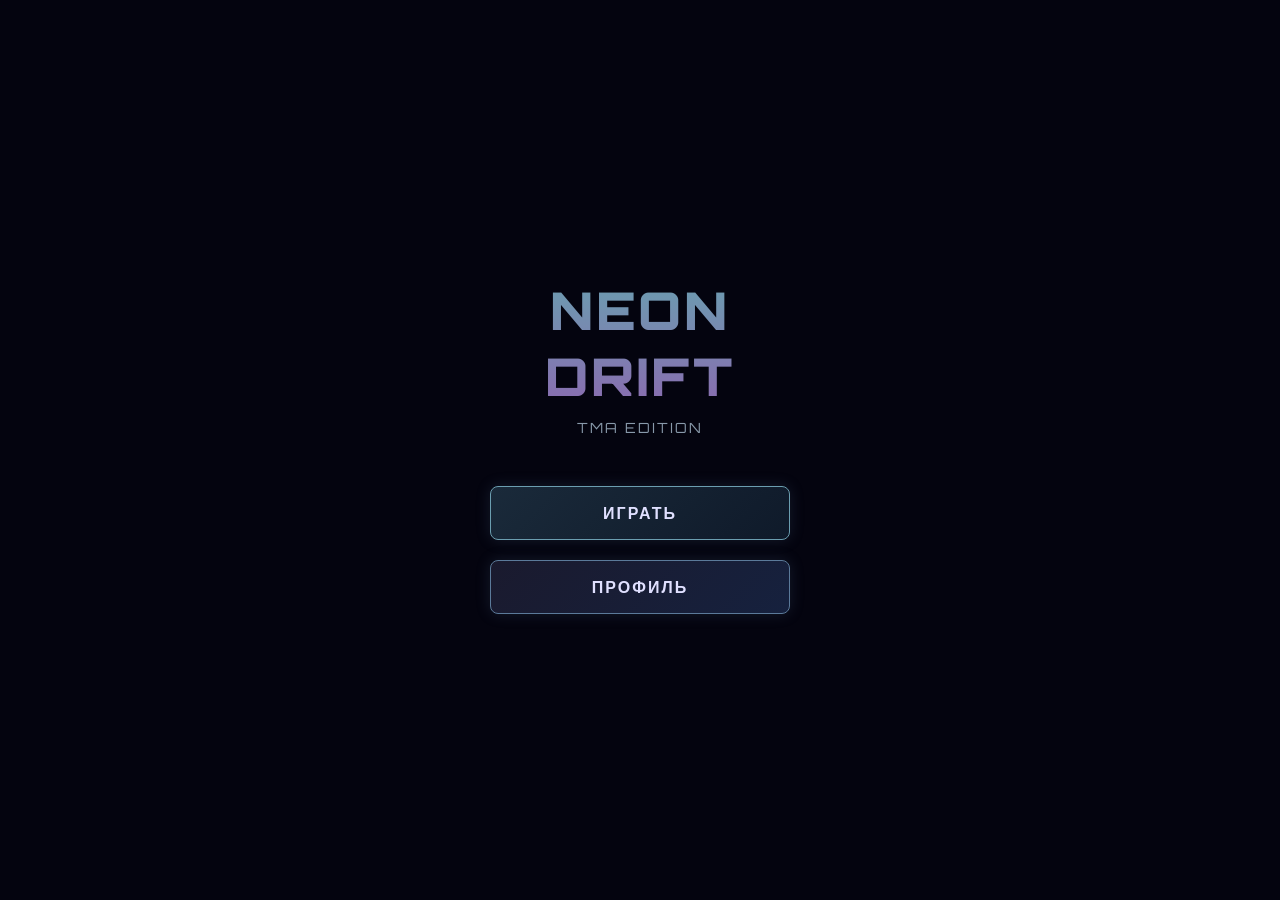
==== index.html @ ad195d6f "NIITRO EDITION" ====
<!DOCTYPE html>
<html lang="ru">
<head>
    <meta charset="UTF-8">
    <meta name="viewport" content="width=device-width, initial-scale=1.0, maximum-scale=1.0, user-scalable=no, viewport-fit=cover">
    <title>Neon Drift: TMA</title>
    <script src="https://telegram.org/js/telegram-web-app.js"></script>
    <link href="https://fonts.googleapis.com/css2?family=Orbitron:wght@400;700;900&display=swap" rel="stylesheet">
    <style>
        * { 
            margin: 0; padding: 0; box-sizing: border-box; 
            touch-action: none; -webkit-touch-callout: none; 
            -webkit-user-select: none; user-select: none;
            overscroll-behavior: none; -webkit-tap-highlight-color: transparent;
        }
        body { 
            background: #050510; color: #e0e0ff; font-family: 'Orbitron', sans-serif; 
            overflow: hidden; width: 100vw; height: 100vh; 
            display: flex; justify-content: center; align-items: center; 
        }
        #gameCanvas { position: absolute; top: 0; left: 0; width: 100%; height: 100%; z-index: 1; }
        
        .ui-layer { 
            position: absolute; z-index: 10; width: 100%; height: 100%; 
            pointer-events: none; display: flex; flex-direction: column; 
            justify-content: space-between; padding: 20px; 
            padding-top: max(20px, env(safe-area-inset-top));
            padding-bottom: max(20px, env(safe-area-inset-bottom));
        }
        .screen {
            position: absolute; top: 0; left: 0; width: 100%; height: 100%;
            background: rgba(5, 5, 16, 0.92); backdrop-filter: blur(12px);
            display: flex; flex-direction: column; justify-content: center; align-items: center;
            pointer-events: auto; z-index: 20; transition: opacity 0.3s;
        }
        .hidden { opacity: 0; pointer-events: none !important; }
        
        .title { 
            font-size: clamp(36px, 10vw, 52px); font-weight: 900; text-align: center;
            background: linear-gradient(to bottom, #6b9eb0, #8a6bb0); 
            -webkit-background-clip: text; -webkit-text-fill-color: transparent; 
            margin-bottom: 10px; letter-spacing: 3px; 
        }
        .subtitle { font-size: 14px; color: #8899aa; letter-spacing: 2px; margin-bottom: 40px; text-align: center;}
        
        .btn {
            background: linear-gradient(135deg, #1a1a2e, #16213e);
            border: 1px solid #5b7a9a; color: #e0e0ff;
            padding: 16px 40px; font-family: 'Orbitron', sans-serif;
            font-size: 16px; font-weight: 700; letter-spacing: 2px;
            border-radius: 8px; cursor: pointer; margin: 10px;
            box-shadow: 0 0 15px rgba(91, 122, 154, 0.2);
            transition: transform 0.1s, box-shadow 0.1s;
            width: 80%; max-width: 300px; text-align: center;
        }
        .btn:active { transform: scale(0.95); box-shadow: 0 0 5px rgba(91, 122, 154, 0.5); }
        .btn-primary { border-color: #6b9eb0; background: linear-gradient(135deg, #1a2a3a, #0f1a2a); }
        
        .profile-box {
            background: rgba(10, 10, 20, 0.9); border: 1px solid #5b7a9a;
            border-radius: 12px; padding: 30px; width: 85%; max-width: 320px;
            text-align: center; margin-bottom: 20px;
        }
        .profile-name { font-size: 24px; font-weight: 900; color: #d0e8ff; margin-bottom: 5px; }
        .profile-id { font-size: 12px; color: #5b7a9a; letter-spacing: 1px; margin-bottom: 25px; }
        .stat-row { display: flex; justify-content: space-between; align-items: center; margin: 15px 0; border-bottom: 1px solid rgba(91, 122, 154, 0.3); padding-bottom: 10px; }
        .stat-label { color: #8a6bb0; font-size: 14px; }
        .stat-value { color: #6b9eb0; font-size: 22px; font-weight: 700; }

        .top-ui { display: flex; justify-content: space-between; align-items: flex-start; pointer-events: none; width: 100%; }
        .score-box { text-align: left; }
        .score-label { font-size: 11px; color: #8a6bb0; letter-spacing: 2px; }
        .score-value { font-size: 28px; font-weight: 900; color: #6b9eb0; }
        .dist-box { text-align: right; }
        .dist-label { font-size: 11px; color: #8a6bb0; letter-spacing: 2px; }
        .dist-value { font-size: 24px; font-weight: 900; color: #c87890; }
        
        .touch-zones { position: absolute; top: 0; left: 0; width: 100%; height: 100%; z-index: 5; display: flex; pointer-events: auto; }
        .touch-left, .touch-right { flex: 1; }
        .touch-left.active { background: rgba(100, 140, 180, 0.06); }
        .touch-right.active { background: rgba(138, 107, 176, 0.06); }

        #gameoverScreen { cursor: pointer; justify-content: center; }
        .tap-hint { font-size: 12px; color: #5b7a9a; margin-top: 15px; animation: blink 1.5s infinite; }
        @keyframes blink { 0%, 100% { opacity: 1; } 50% { opacity: 0.3; } }
    </style>
</head>
<body>
    <canvas id="gameCanvas"></canvas>

    <div class="touch-zones" id="touchZones">
        <div class="touch-left" id="btnLeft"></div>
        <div class="touch-right" id="btnRight"></div>
    </div>

    <div class="ui-layer" id="gameHud" style="display: none;">
        <div class="top-ui">
            <div class="score-box">
                <div class="score-label">СЧЕТ</div>
                <div class="score-value" id="score">0</div>
            </div>
            <div class="dist-box">
                <div class="dist-label">ДИСТАНЦИЯ</div>
                <div class="dist-value" id="distance">0 м</div>
            </div>
        </div>
    </div>

    <div class="screen" id="mainMenu">
        <div class="title">NEON<br>DRIFT</div>
        <div class="subtitle">TMA EDITION</div>
        <div class="btn btn-primary" id="btnPlay">ИГРАТЬ</div>
        <div class="btn" id="btnProfile">ПРОФИЛЬ</div>
    </div>

    <div class="screen hidden" id="profileScreen">
        <div class="profile-box">
            <div class="profile-name" id="profileName">Гонщик</div>
            <div class="profile-id" id="profileId">ID: ---</div>
            <div class="stat-row">
                <span class="stat-label">ЛУЧШИЙ СЧЕТ</span>
                <span class="stat-value" id="profileHighScore">0</span>
            </div>
            <div class="stat-row" style="border: none; margin-bottom: 0;">
                <span class="stat-label">ВСЕГО ЗАЕЗДОВ</span>
                <span class="stat-value" id="profileRaces">0</span>
            </div>
        </div>
        <div class="btn" id="btnBackToMenu" style="margin-top: 10px;">НАЗАД</div>
    </div>

    <div class="screen hidden" id="gameoverScreen">
        <div class="title" style="font-size: 32px; -webkit-text-fill-color: #c87890; color: #c87890;">ВЫЛЕТ</div>
        <div class="profile-box" style="padding: 20px; margin-bottom: 10px; min-width: 250px;">
            <div style="display: flex; flex-direction: column; align-items: center;">
                <span class="stat-label">ВАШ СЧЕТ</span>
                <span class="stat-value" style="font-size: 36px; color: #f0f0ff; margin-top: 5px;" id="finalScore">0</span>
            </div>
        </div>
        <div class="tap-hint">ТАПНИ В ЛЮБОЕ МЕСТО ДЛЯ РЕСТАРТА</div>
        <div class="btn" id="btnToMenu" style="margin-top: 20px; width: 60%; max-width: 200px; font-size: 14px; padding: 12px;">В МЕНЮ</div>
    </div>

    <script>
        const tg = window.Telegram.WebApp;
        tg.expand();
        tg.ready();
        
        const user = tg.initDataUnsafe?.user || {};
        const userId = user.id || 'guest_' + Math.random().toString(36).substr(2, 9);
        const userName = user.username || user.first_name || 'Гонщик';
        
        const vibrate = (type = 'light') => {
            if (tg.HapticFeedback) tg.HapticFeedback.impactOccurred(type);
        };

        const getLS = (key, def) => localStorage.getItem('nd_' + userId + '_' + key) || def;
        const setLS = (key, val) => localStorage.setItem('nd_' + userId + '_' + key, val);
        
        let highScore = parseInt(getLS('highscore', 0));
        let totalRaces = parseInt(getLS('races', 0));

        document.getElementById('profileName').innerText = userName;
        document.getElementById('profileId').innerText = 'ID: ' + userId;
        document.getElementById('profileHighScore').innerText = highScore.toLocaleString();
        document.getElementById('profileRaces').innerText = totalRaces;

        const canvas = document.getElementById('gameCanvas');
        const ctx = canvas.getContext('2d', { alpha: false, desynchronized: true });
        let width, height, SCALE = 1, DPR = Math.min(window.devicePixelRatio || 1, 2);

        function resize() {
            width = window.innerWidth;
            height = window.innerHeight;
            SCALE = Math.min(width, height) / 700;
            canvas.width = width * DPR;
            canvas.height = height * DPR;
            canvas.style.width = width + 'px';
            canvas.style.height = height + 'px';
            ctx.scale(DPR, DPR);
        }
        window.addEventListener('resize', resize);
        resize();

        let gameState = 'menu';
        let score = 0, distance = 0, frame = 0, shake = 0, lastTime = 0;
        
        let track = [], forkBranch = [], abandonedRoad = []; 
        let decorations = [], potholes = [], boostPads = [];
        
        const BASE_TRACK_WIDTH = 160, BASE_SEGMENT_LENGTH = 35;
        let trackProgress = 0, targetAngle = 0, currentTrackAngle = 0;
        let segmentsSincePothole = 0; 
        let segmentsSinceLastFork = 0;
        let forkSwitched = false;
        let boostTimer = 0;

        const MAX_PARTICLES = 180;
        const particles = Array.from({ length: MAX_PARTICLES }, () => ({
            x: 0, y: 0, vx: 0, vy: 0, life: 0, size: 0, active: false, color: ''
        }));

        function spawnParticle(x, y, angle, speedMult, isBoost = false) {
            const p = particles.find(p => !p.active);
            if (!p) return;
            p.active = true; p.x = x; p.y = y; p.life = 1.0;
            p.size = (isBoost ? 3 : 4 + Math.random() * 5) * SCALE;
            const spread = (Math.random() - 0.5) * (isBoost ? 1.5 : 0.7);
            const speed = (isBoost ? 3 : 1.5 + Math.random() * 1.5) * speedMult * SCALE;
            p.vx = Math.sin(angle + spread) * speed;
            p.vy = Math.cos(angle + spread) * speed;
            p.color = isBoost ? `rgba(${100 + Math.random()*155}, 240, 255,` : `rgba(140, 160, 190,`;
        }

        const car = { 
            x: 0, y: 0, width: 20, height: 38, angle: 0, vx: 0, vy: 0, 
            baseSpeed: 8.5, currentSpeed: 8.5, driftFactor: 0, skidTime: 0 
        };
        let input = { left: false, right: false };

        function drawTree(ctx, x, y, size, color) {
            ctx.fillStyle = color;
            ctx.beginPath();
            ctx.moveTo(x - size * 0.6, y + size * 0.2);
            ctx.lineTo(x + size * 0.6, y + size * 0.2);
            ctx.lineTo(x, y - size * 0.5);
            ctx.moveTo(x - size * 0.4, y - size * 0.2);
            ctx.lineTo(x + size * 0.4, y - size * 0.2);
            ctx.lineTo(x, y - size * 0.9);
            ctx.fill();
        }

        function drawPothole(ctx, x, y, size) {
            ctx.fillStyle = 'rgba(0, 0, 0, 0.6)';
            ctx.beginPath();
            ctx.ellipse(x, y, size, size * 0.6, 0, 0, Math.PI * 2);
            ctx.fill();
            ctx.fillStyle = 'rgba(20, 20, 30, 0.9)';
            ctx.beginPath();
            ctx.ellipse(x, y, size * 0.65, size * 0.4, 0, 0, Math.PI * 2);
            ctx.fill();
        }

        function initTrack() {
            track = []; forkBranch = []; abandonedRoad = []; decorations = []; potholes = []; boostPads = [];
            trackProgress = 0; currentTrackAngle = 0; targetAngle = 0;
            segmentsSincePothole = 0;
            segmentsSinceLastFork = 0;
            forkSwitched = false;
            boostTimer = 0;
            
            for (let i = 0; i < 100; i++) addTrackSegment();
            
            car.x = track[20].x; car.y = track[20].y; car.angle = track[20].angle;
            car.vx = Math.sin(car.angle) * car.baseSpeed * SCALE;
            car.vy = -Math.cos(car.angle) * car.baseSpeed * SCALE;
            car.currentSpeed = car.baseSpeed * SCALE;
            car.skidTime = 0;
            distance = 0;
        }

        function addTrackSegment() {
            const last = track.length > 0 ? track[track.length - 1] : { x: 0, y: 0, angle: 0 };
            trackProgress++;
            segmentsSinceLastFork++;
            
            if (trackProgress > 30 + Math.floor(Math.random() * 35)) {
                targetAngle = (Math.random() - 0.5) * 3.2;
                trackProgress = 0;
            }
            currentTrackAngle += (targetAngle - currentTrackAngle) * 0.12;
            
            const segLen = BASE_SEGMENT_LENGTH * SCALE;
            const newX = last.x + Math.sin(currentTrackAngle) * segLen;
            const newY = last.y - Math.cos(currentTrackAngle) * segLen;
            
            track.push({ x: newX, y: newY, angle: currentTrackAngle });

            // Ямы
            segmentsSincePothole++;
            if (track.length > 25 && segmentsSincePothole > 12 && Math.random() < 0.04) {
                segmentsSincePothole = 0;
                const trackW = BASE_TRACK_WIDTH * SCALE;
                const offset = (Math.random() - 0.5) * (trackW * 0.7);
                potholes.push({ 
                    x: newX + Math.cos(currentTrackAngle) * offset, 
                    y: newY + Math.sin(currentTrackAngle) * offset, 
                    size: 15 * SCALE, active: true 
                });
            }

            // Нитро-бусты (редкие, только на относительно прямых участках)
            if (track.length > 50 && Math.random() < 0.015 && Math.abs(targetAngle) < 1.0) {
                boostPads.push({ 
                    x: newX, y: newY, angle: currentTrackAngle, active: true 
                });
            }

            // ИСПРАВЛЕНИЕ 1: Защита от спавна деревьев на текущей дороге (и на развилке)
            let canSpawnTree = true;
            const checkLimit = Math.max(0, track.length - 20);
            for (let i = checkLimit; i < track.length; i++) {
                if (Math.hypot(newX - track[i].x, newY - track[i].y) < (BASE_TRACK_WIDTH * SCALE / 2) + (30 * SCALE)) {
                    canSpawnTree = false; break;
                }
            }
            
            if (canSpawnTree && forkBranch.length > 0) {
                for (let i = 0; i < forkBranch.length; i++) {
                    if (Math.hypot(newX - forkBranch[i].x, newY - forkBranch[i].y) < (BASE_TRACK_WIDTH * SCALE / 2) + (40 * SCALE)) {
                        canSpawnTree = false; break;
                    }
                }
            }

            if (canSpawnTree && Math.random() < 0.5) {
                const side = Math.random() > 0.5 ? 1 : -1;
                const dist = (BASE_TRACK_WIDTH * SCALE / 2) + (50 * SCALE) + Math.random() * (350 * SCALE);
                decorations.push({
                    x: newX + Math.cos(currentTrackAngle) * dist * side,
                    y: newY + Math.sin(currentTrackAngle) * dist * side,
                    size: (30 + Math.random() * 45) * SCALE,
                    color: `rgba(${4 + Math.random()*8}, ${4 + Math.random()*8}, ${14 + Math.random()*12}, 1)`,
                    layer: Math.random() > 0.5 ? 'back' : 'front'
                });
            }

            // Развилка
            if (segmentsSinceLastFork > 180 && forkBranch.length === 0) {
                segmentsSinceLastFork = 0;
                forkSwitched = false;
                const dir = Math.random() > 0.5 ? 1 : -1;
                const branchAngle = currentTrackAngle + (dir * 0.9); 
                
                let bx = newX, by = newY, bAngle = branchAngle;
                forkBranch = [{ x: bx, y: by, angle: bAngle }];
                for (let i = 0; i < 60; i++) {
                    let wander = (Math.random() - 0.5) * 0.25;
                    if (i < 15) wander = (Math.random() * 0.15) * dir; 
                    bAngle += wander;
                    bx += Math.sin(bAngle) * segLen;
                    by -= Math.cos(bAngle) * segLen;
                    forkBranch.push({ x: bx, y: by, angle: bAngle });
                }
            }

            // Очистка
            if (track.length > 400) {
                track.splice(0, 80);
                if (abandonedRoad.length > 0) abandonedRoad.splice(0, 80);
                
                let w = 0;
                const maxD = (650 * SCALE) ** 2;
                for (let i = 0; i < decorations.length; i++) {
                    const dx = decorations[i].x - car.x, dy = decorations[i].y - car.y;
                    if (dx * dx + dy * dy < maxD) decorations[w++] = decorations[i];
                }
                decorations.length = w;

                w = 0;
                for (let i = 0; i < potholes.length; i++) {
                    const dx = potholes[i].x - car.x, dy = potholes[i].y - car.y;
                    if (dx * dx + dy * dy < maxD) potholes[w++] = potholes[i];
                }
                potholes.length = w;
                
                w = 0;
                for (let i = 0; i < boostPads.length; i++) {
                    const dx = boostPads[i].x - car.x, dy = boostPads[i].y - car.y;
                    if (dx * dx + dy * dy < maxD) boostPads[w++] = boostPads[i];
                }
                boostPads.length = w;
            }
        }

        const handleStart = (side) => {
            if (gameState !== 'playing') return;
            input[side] = true;
            document.getElementById(side === 'left' ? 'btnLeft' : 'btnRight').classList.add('active');
            vibrate('light');
        };
        const handleEnd = (side) => {
            input[side] = false;
            document.getElementById(side === 'left' ? 'btnLeft' : 'btnRight').classList.remove('active');
        };

        ['touchstart', 'mousedown'].forEach(e => {
            document.getElementById('btnLeft').addEventListener(e, (ev) => { ev.preventDefault(); handleStart('left'); });
            document.getElementById('btnRight').addEventListener(e, (ev) => { ev.preventDefault(); handleStart('right'); });
        });
        ['touchend', 'mouseup', 'mouseleave', 'touchcancel'].forEach(e => {
            document.getElementById('btnLeft').addEventListener(e, (ev) => { ev.preventDefault(); handleEnd('left'); });
            document.getElementById('btnRight').addEventListener(e, (ev) => { ev.preventDefault(); handleEnd('right'); });
        });

        function update(dt) {
            if (gameState !== 'playing') return;
            
            const last = track[track.length - 1];
            if (Math.hypot(car.x - last.x, car.y - last.y) < 800 * SCALE) {
                addTrackSegment();
            }

            if (forkBranch.length > 0 && !forkSwitched) {
                const midBranch = forkBranch[Math.floor(forkBranch.length / 2)];
                if (Math.hypot(car.x - midBranch.x, car.y - midBranch.y) < 100 * SCALE) {
                    abandonedRoad = [...track];
                    track = forkBranch;
                    currentTrackAngle = forkBranch[forkBranch.length - 1].angle;
                    forkBranch = []; 
                    forkSwitched = true;
                    vibrate('medium');
                }
            }

            let minDist = Infinity;
            const checkArrays = [track];
            if (forkBranch.length > 0) checkArrays.push(forkBranch);
            if (abandonedRoad.length > 0) checkArrays.push(abandonedRoad);

            for (let arr of checkArrays) {
                const startCheck = Math.max(0, arr.length - 120);
                for (let i = startCheck; i < arr.length; i += 2) {
                    const d = Math.hypot(car.x - arr[i].x, car.y - arr[i].y);
                    if (d < minDist) minDist = d;
                }
            }

            if (minDist >= (BASE_TRACK_WIDTH * SCALE / 2)) {
                gameOver(); return;
            }

            // Ямы
            for (let i = 0; i < potholes.length; i++) {
                const p = potholes[i];
                if (!p.active) continue;
                if (Math.hypot(car.x - p.x, car.y - p.y) < (p.size + 8 * SCALE)) {
                    p.active = false;
                    car.angle += (Math.random() > 0.5 ? 1 : -1) * 0.4; 
                    car.skidTime = 40; 
                    car.currentSpeed *= 0.9;
                    shake = 5 * SCALE;
                    vibrate('heavy');
                }
            }

            // Нитро-бусты
            for (let i = 0; i < boostPads.length; i++) {
                const b = boostPads[i];
                if (!b.active) continue;
                if (Math.hypot(car.x - b.x, car.y - b.y) < (BASE_TRACK_WIDTH * SCALE / 2)) {
                    b.active = false;
                    boostTimer = 120; // 2 секунды при 60 FPS
                    car.currentSpeed = car.baseSpeed * SCALE * 1.6;
                    shake = 6 * SCALE;
                    vibrate('heavy');
                    // Взрыв частиц
                    for(let k=0; k<15; k++) spawnParticle(car.x, car.y, car.angle + Math.PI, 2, true);
                }
            }

            if (input.left) car.angle -= 0.065 * dt;
            if (input.right) car.angle += 0.065 * dt;

            const tVx = Math.sin(car.angle) * car.currentSpeed;
            const tVy = -Math.cos(car.angle) * car.currentSpeed;
            
            let currentLag = 0.07 + (Math.abs(car.angle - Math.atan2(car.vx, -car.vy)) * 0.02);
            if (car.skidTime > 0) {
                car.skidTime -= dt;
                currentLag = 0.015;
            }
            
            car.vx += (tVx - car.vx) * currentLag * dt;
            car.vy += (tVy - car.vy) * currentLag * dt;
            car.x += car.vx * dt;
            car.y += car.vy * dt;
            
            // Плавное возвращение скорости после буста
            const targetSpeed = boostTimer > 0 ? (car.baseSpeed * SCALE * 1.6) : (car.baseSpeed * SCALE);
            car.currentSpeed += (targetSpeed - car.currentSpeed) * 0.06 * dt;
            if (boostTimer > 0) boostTimer -= dt;

            let drift = Math.abs(car.angle - Math.atan2(car.vx, -car.vy));
            if (drift > Math.PI) drift = Math.PI * 2 - drift;
            car.driftFactor = drift;

            if (drift > 0.15 && car.skidTime <= 0) {
                score += Math.floor(drift * 15 * dt * (boostTimer > 0 ? 1.5 : 1));
                const c = Math.cos(car.angle), s = Math.sin(car.angle);
                const off = 16 * SCALE;
                spawnParticle(car.x - s * off - 7*SCALE, car.y + c * off, car.angle, 1.5, boostTimer > 0);
                spawnParticle(car.x - s * off + 7*SCALE, car.y + c * off, car.angle, 1.5, boostTimer > 0);
                if (drift > 0.3 && Math.random() > 0.9) {
                    shake = 2.5 * SCALE;
                    vibrate('medium');
                }
            }

            distance += (car.currentSpeed * dt) * 0.15;
            document.getElementById('score').innerText = Math.floor(score).toLocaleString();
            document.getElementById('distance').innerText = Math.floor(distance) + " м";

            for (let i = 0; i < MAX_PARTICLES; i++) {
                const p = particles[i];
                if (!p.active) continue;
                p.x += p.vx * dt; p.y += p.vy * dt;
                p.life -= 0.035 * dt; p.size += 0.3 * dt * SCALE;
                if (p.life <= 0) p.active = false;
            }

            if (shake > 0) { shake *= Math.pow(0.85, dt); if (shake < 0.4 * SCALE) shake = 0; }
        }

        function draw() {
            ctx.fillStyle = '#050510';
            ctx.fillRect(0, 0, width, height);

            ctx.save();
            // Эффект FOV при бусте: камера чуть отъезжает назад
            const boostZoom = boostTimer > 0 ? 0.95 : 1.0;
            const camX = width / 2 - car.x;
            const camY = ((height * 0.7) - car.y) * boostZoom + (height * 0.3 * (1 - boostZoom));
            const sX = shake > 0 ? (Math.random() - 0.5) * shake : 0;
            const sY = shake > 0 ? (Math.random() - 0.5) * shake : 0;
            
            ctx.translate(camX + sX, camY + sY);
            if (boostZoom < 1.0) ctx.scale(boostZoom, boostZoom);

            const tw = BASE_TRACK_WIDTH * SCALE;

            const drawPath = (pathArr, isFork, alphaOverride = 1.0) => {
                if (pathArr.length < 2) return;
                const startIdx = Math.max(0, pathArr.length - 120);
                const alpha = (isFork ? 0.4 : 0.5) * alphaOverride;
                const color = isFork ? '#5a4b6a' : '#6a5b8a';

                ctx.strokeStyle = `rgba(90, 70, 110, ${alpha})`;
                ctx.lineWidth = tw + 12 * SCALE; ctx.lineCap = 'round'; ctx.lineJoin = 'round';
                ctx.beginPath(); ctx.moveTo(pathArr[startIdx].x, pathArr[startIdx].y);
                for (let i = startIdx + 1; i < pathArr.length; i++) ctx.lineTo(pathArr[i].x, pathArr[i].y);
                ctx.stroke();

                ctx.strokeStyle = color; ctx.lineWidth = tw; ctx.stroke();
                ctx.strokeStyle = '#1c1c2e'; ctx.lineWidth = tw - 6 * SCALE; ctx.stroke();
                
                ctx.strokeStyle = `rgba(110, 140, 170, ${(isFork ? 0.25 : 0.4) * alphaOverride})`; 
                ctx.lineWidth = 2 * SCALE;
                ctx.setLineDash([15 * SCALE, 25 * SCALE]); ctx.stroke(); ctx.setLineDash([]);
            };

            if (abandonedRoad.length > 0) {
                const distToAbandoned = Math.hypot(car.x - abandonedRoad[0].x, car.y - abandonedRoad[0].y);
                const fadeAlpha = Math.max(0, 1 - (distToAbandoned / (300 * SCALE)));
                if (fadeAlpha > 0.05) {
                    drawPath(abandonedRoad, false, fadeAlpha);
                } else {
                    abandonedRoad = [];
                }
            }

            drawPath(track, false);
            
            // ИСПРАВЛЕНИЕ 2: Идеальный Y-образный стык без наслоения
            if (forkBranch.length > 0 && !forkSwitched) {
                const p0 = forkBranch[0];
                const angleMain = currentTrackAngle;
                const angleFork = forkBranch[1].angle;
                const r = (BASE_TRACK_WIDTH * SCALE) / 2;

                const mLX = p0.x + Math.cos(angleMain) * r;
                const mLY = p0.y + Math.sin(angleMain) * r;
                const mRX = p0.x - Math.cos(angleMain) * r;
                const mRY = p0.y - Math.sin(angleMain) * r;

                const fLX = p0.x + Math.cos(angleFork) * r;
                const fLY = p0.y + Math.sin(angleFork) * r;
                const fRX = p0.x - Math.cos(angleFork) * r;
                const fRY = p0.y - Math.sin(angleFork) * r;

                // Асфальтовый мостик
                ctx.fillStyle = '#1c1c2e';
                ctx.beginPath();
                ctx.moveTo(mLX, mLY);
                ctx.lineTo(fLX, fLY);
                ctx.lineTo(fRX, fRY);
                ctx.lineTo(mRX, mRY);
                ctx.closePath();
                ctx.fill();

                // Неоновая окантовка мостика
                ctx.strokeStyle = '#6a5b8a';
                ctx.lineWidth = 4 * SCALE;
                ctx.stroke();

                drawPath(forkBranch, true);
            }

            // Отрисовка нитро-бустов
            for (let i = 0; i < boostPads.length; i++) {
                const b = boostPads[i];
                if (!b.active) continue;
                if ((b.x - car.x)**2 + (b.y - car.y)**2 < (600 * SCALE)**2) {
                    ctx.save();
                    ctx.translate(b.x, b.y);
                    ctx.rotate(b.angle);
                    ctx.fillStyle = 'rgba(0, 240, 255, 0.3)';
                    ctx.shadowBlur = 15 * SCALE;
                    ctx.shadowColor = '#00f0ff';
                    ctx.fillRect(- (tw / 2), -10 * SCALE, tw, 20 * SCALE);
                    ctx.shadowBlur = 0;
                    ctx.restore();
                }
            }

            const viewD = (600 * SCALE) ** 2;
            for (let i = 0; i < decorations.length; i++) {
                const d = decorations[i];
                if ((d.x - car.x)**2 + (d.y - car.y)**2 < viewD) drawTree(ctx, d.x, d.y, d.size, d.color);
            }

            for (let i = 0; i < potholes.length; i++) {
                const p = potholes[i];
                if ((p.x - car.x)**2 + (p.y - car.y)**2 < viewD) drawPothole(ctx, p.x, p.y, p.size);
            }

            for (let i = 0; i < MAX_PARTICLES; i++) {
                const p = particles[i];
                if (!p.active) continue;
                ctx.fillStyle = p.color + (p.life * 0.4) + ')';
                ctx.beginPath(); ctx.arc(p.x, p.y, p.size, 0, 6.2832); ctx.fill();
            }

            if (gameState === 'playing' || gameState === 'gameover') {
                ctx.save(); ctx.translate(car.x, car.y); ctx.rotate(car.angle);
                const cw = car.width * SCALE, ch = car.height * SCALE;
                
                ctx.fillStyle = '#0e0e1a'; ctx.strokeStyle = boostTimer > 0 ? '#00f0ff' : '#5b8a9f'; 
                ctx.lineWidth = 2 * SCALE;
                ctx.beginPath(); ctx.roundRect(-cw/2, -ch/2, cw, ch, 4*SCALE); ctx.fill(); ctx.stroke();
                
                ctx.fillStyle = '#d0e8ff';
                ctx.fillRect(-cw/2 + 2*SCALE, -ch/2, 4*SCALE, 3*SCALE);
                ctx.fillRect(cw/2 - 6*SCALE, -ch/2, 4*SCALE, 3*SCALE);
                
                const br = car.driftFactor > 0.2 ? 1.0 : 0.4;
                ctx.fillStyle = `rgba(200, 60, 80, ${br})`;
                ctx.fillRect(-cw/2 + 2*SCALE, ch/2 - 3*SCALE, 6*SCALE, 3*SCALE);
                ctx.fillRect(cw/2 - 8*SCALE, ch/2 - 3*SCALE, 6*SCALE, 3*SCALE);
                ctx.restore();

                ctx.save(); ctx.translate(car.x, car.y); ctx.rotate(car.angle);
                ctx.globalCompositeOperation = 'screen';
                const beamLen = boostTimer > 0 ? 250 * SCALE : 180 * SCALE;
                const grad = ctx.createLinearGradient(0, -ch/2, 0, -ch/2 - beamLen);
                grad.addColorStop(0, boostTimer > 0 ? 'rgba(0, 240, 255, 0.5)' : 'rgba(220, 240, 255, 0.35)');
                grad.addColorStop(0.4, 'rgba(150, 190, 230, 0.12)');
                grad.addColorStop(1, 'rgba(100, 140, 180, 0)');
                ctx.fillStyle = grad;
                ctx.beginPath();
                ctx.moveTo(-10*SCALE, -ch/2);
                ctx.lineTo(-65*SCALE, -ch/2 - beamLen);
                ctx.lineTo(65*SCALE, -ch/2 - beamLen);
                ctx.lineTo(10*SCALE, -ch/2);
                ctx.closePath();
                ctx.fill();
                ctx.restore();
            }
            ctx.restore();

            const fogR = 450 * SCALE;
            const fg = ctx.createRadialGradient(width/2, height*0.7, 60*SCALE, width/2, height*0.7, fogR);
            fg.addColorStop(0, 'rgba(5, 5, 16, 0)');
            fg.addColorStop(0.5, 'rgba(5, 5, 16, 0.6)');
            fg.addColorStop(1, 'rgba(5, 5, 16, 1)');
            ctx.fillStyle = fg; ctx.fillRect(0, 0, width, height);
        }

        function loop(timestamp) {
            if (!lastTime) lastTime = timestamp;
            const dt = Math.min((timestamp - lastTime) / 16.666, 3.0);
            lastTime = timestamp;
            update(dt);
            draw();
            requestAnimationFrame(loop);
        }

        function startGame() {
            gameState = 'playing';
            score = 0; shake = 0; boostTimer = 0;
            particles.forEach(p => p.active = false);
            totalRaces++;
            setLS('races', totalRaces);
            initTrack();
            document.getElementById('mainMenu').classList.add('hidden');
            document.getElementById('gameoverScreen').classList.add('hidden');
            document.getElementById('gameHud').style.display = 'flex';
            vibrate('medium');
        }

        function gameOver() {
            gameState = 'gameover';
            vibrate('heavy');
            if (score > highScore) {
                highScore = score;
                setLS('highscore', highScore);
            }
            document.getElementById('finalScore').innerText = Math.floor(score).toLocaleString();
            document.getElementById('gameHud').style.display = 'none';
            document.getElementById('gameoverScreen').classList.remove('hidden');
        }

        function showProfile() {
            document.getElementById('profileHighScore').innerText = highScore.toLocaleString();
            document.getElementById('profileRaces').innerText = totalRaces;
            document.getElementById('mainMenu').classList.add('hidden');
            document.getElementById('profileScreen').classList.remove('hidden');
            vibrate('light');
        }

        function backToMenu() {
            gameState = 'menu';
            document.getElementById('profileScreen').classList.add('hidden');
            document.getElementById('gameoverScreen').classList.add('hidden');
            document.getElementById('mainMenu').classList.remove('hidden');
            document.getElementById('gameHud').style.display = 'none';
            vibrate('light');
        }

        document.getElementById('btnPlay').addEventListener('click', startGame);
        document.getElementById('btnProfile').addEventListener('click', showProfile);
        document.getElementById('btnBackToMenu').addEventListener('click', backToMenu);
        document.getElementById('btnToMenu').addEventListener('click', (e) => {
            e.stopPropagation();
            backToMenu();
        });

        document.getElementById('gameoverScreen').addEventListener('click', (e) => {
            if (e.target.id !== 'btnToMenu') startGame();
        });

        document.addEventListener('touchmove', e => e.preventDefault(), { passive: false });
        document.addEventListener('gesturestart', e => e.preventDefault());

        initTrack();
        requestAnimationFrame(loop);
    </script>
</body>
</html>
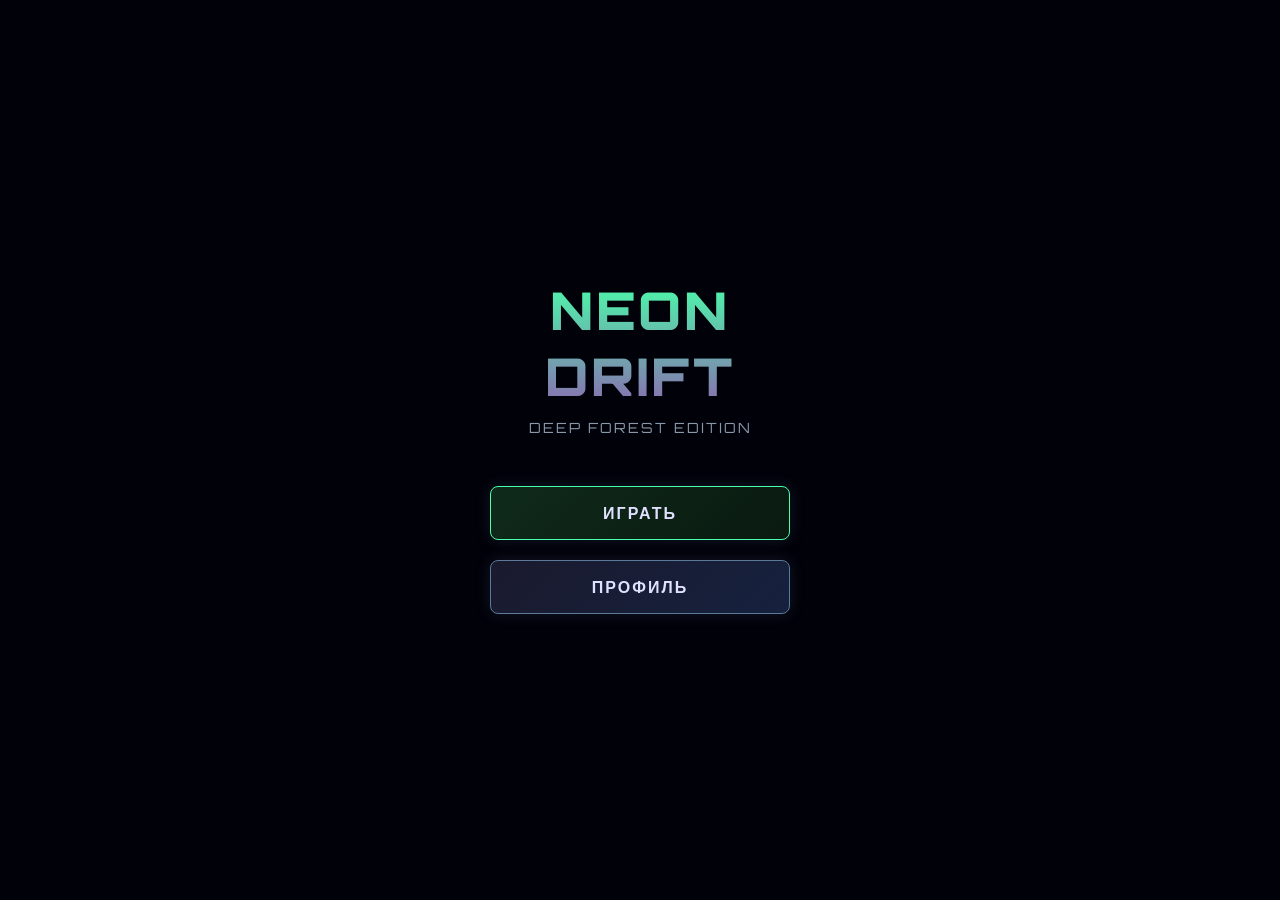
==== commit f3142999: "Bridge" ====
--- a/index.html
+++ b/index.html
@@ -3,7 +3,7 @@
 <head>
     <meta charset="UTF-8">
     <meta name="viewport" content="width=device-width, initial-scale=1.0, maximum-scale=1.0, user-scalable=no, viewport-fit=cover">
-    <title>Neon Drift: TMA</title>
+    <title>Neon Drift: Deep Forest</title>
     <script src="https://telegram.org/js/telegram-web-app.js"></script>
     <link href="https://fonts.googleapis.com/css2?family=Orbitron:wght@400;700;900&display=swap" rel="stylesheet">
     <style>
@@ -14,7 +14,7 @@
             overscroll-behavior: none; -webkit-tap-highlight-color: transparent;
         }
         body { 
-            background: #050510; color: #e0e0ff; font-family: 'Orbitron', sans-serif; 
+            background: #02020a; color: #e0e0ff; font-family: 'Orbitron', sans-serif; 
             overflow: hidden; width: 100vw; height: 100vh; 
             display: flex; justify-content: center; align-items: center; 
         }
@@ -29,7 +29,7 @@
         }
         .screen {
             position: absolute; top: 0; left: 0; width: 100%; height: 100%;
-            background: rgba(5, 5, 16, 0.92); backdrop-filter: blur(12px);
+            background: rgba(2, 2, 10, 0.95); backdrop-filter: blur(12px);
             display: flex; flex-direction: column; justify-content: center; align-items: center;
             pointer-events: auto; z-index: 20; transition: opacity 0.3s;
         }
@@ -37,7 +37,7 @@
         
         .title { 
             font-size: clamp(36px, 10vw, 52px); font-weight: 900; text-align: center;
-            background: linear-gradient(to bottom, #6b9eb0, #8a6bb0); 
+            background: linear-gradient(to bottom, #4affaa, #8a6bb0); 
             -webkit-background-clip: text; -webkit-text-fill-color: transparent; 
             margin-bottom: 10px; letter-spacing: 3px; 
         }
@@ -54,7 +54,7 @@
             width: 80%; max-width: 300px; text-align: center;
         }
         .btn:active { transform: scale(0.95); box-shadow: 0 0 5px rgba(91, 122, 154, 0.5); }
-        .btn-primary { border-color: #6b9eb0; background: linear-gradient(135deg, #1a2a3a, #0f1a2a); }
+        .btn-primary { border-color: #4affaa; background: linear-gradient(135deg, #0f2a1a, #0a1a10); }
         
         .profile-box {
             background: rgba(10, 10, 20, 0.9); border: 1px solid #5b7a9a;
@@ -65,20 +65,20 @@
         .profile-id { font-size: 12px; color: #5b7a9a; letter-spacing: 1px; margin-bottom: 25px; }
         .stat-row { display: flex; justify-content: space-between; align-items: center; margin: 15px 0; border-bottom: 1px solid rgba(91, 122, 154, 0.3); padding-bottom: 10px; }
         .stat-label { color: #8a6bb0; font-size: 14px; }
-        .stat-value { color: #6b9eb0; font-size: 22px; font-weight: 700; }
+        .stat-value { color: #4affaa; font-size: 22px; font-weight: 700; }
 
         .top-ui { display: flex; justify-content: space-between; align-items: flex-start; pointer-events: none; width: 100%; }
         .score-box { text-align: left; }
         .score-label { font-size: 11px; color: #8a6bb0; letter-spacing: 2px; }
-        .score-value { font-size: 28px; font-weight: 900; color: #6b9eb0; }
+        .score-value { font-size: 28px; font-weight: 900; color: #4affaa; }
         .dist-box { text-align: right; }
         .dist-label { font-size: 11px; color: #8a6bb0; letter-spacing: 2px; }
         .dist-value { font-size: 24px; font-weight: 900; color: #c87890; }
         
         .touch-zones { position: absolute; top: 0; left: 0; width: 100%; height: 100%; z-index: 5; display: flex; pointer-events: auto; }
         .touch-left, .touch-right { flex: 1; }
-        .touch-left.active { background: rgba(100, 140, 180, 0.06); }
-        .touch-right.active { background: rgba(138, 107, 176, 0.06); }
+        .touch-left.active { background: rgba(74, 255, 170, 0.04); }
+        .touch-right.active { background: rgba(138, 107, 176, 0.04); }
 
         #gameoverScreen { cursor: pointer; justify-content: center; }
         .tap-hint { font-size: 12px; color: #5b7a9a; margin-top: 15px; animation: blink 1.5s infinite; }
@@ -108,7 +108,7 @@
 
     <div class="screen" id="mainMenu">
         <div class="title">NEON<br>DRIFT</div>
-        <div class="subtitle">TMA EDITION</div>
+        <div class="subtitle">DEEP FOREST EDITION</div>
         <div class="btn btn-primary" id="btnPlay">ИГРАТЬ</div>
         <div class="btn" id="btnProfile">ПРОФИЛЬ</div>
     </div>
@@ -186,35 +186,39 @@
         let score = 0, distance = 0, frame = 0, shake = 0, lastTime = 0;
         
         let track = [], forkBranch = [], abandonedRoad = []; 
-        let decorations = [], potholes = [], boostPads = [];
+        let decorations = [], potholes = [], mistParticles = [];
         
         const BASE_TRACK_WIDTH = 160, BASE_SEGMENT_LENGTH = 35;
         let trackProgress = 0, targetAngle = 0, currentTrackAngle = 0;
         let segmentsSincePothole = 0; 
         let segmentsSinceLastFork = 0;
         let forkSwitched = false;
-        let boostTimer = 0;
-
-        const MAX_PARTICLES = 180;
+        
+        // Для моста
+        let segmentsSinceBridge = 0;
+        let isBridgeActive = false;
+        let bridgeLength = 0;
+
+        const MAX_PARTICLES = 200;
         const particles = Array.from({ length: MAX_PARTICLES }, () => ({
             x: 0, y: 0, vx: 0, vy: 0, life: 0, size: 0, active: false, color: ''
         }));
 
-        function spawnParticle(x, y, angle, speedMult, isBoost = false) {
+        function spawnParticle(x, y, angle, speedMult, isMist = false) {
             const p = particles.find(p => !p.active);
             if (!p) return;
             p.active = true; p.x = x; p.y = y; p.life = 1.0;
-            p.size = (isBoost ? 3 : 4 + Math.random() * 5) * SCALE;
-            const spread = (Math.random() - 0.5) * (isBoost ? 1.5 : 0.7);
-            const speed = (isBoost ? 3 : 1.5 + Math.random() * 1.5) * speedMult * SCALE;
+            p.size = (isMist ? 8 + Math.random() * 12 : 3 + Math.random() * 4) * SCALE;
+            const spread = (Math.random() - 0.5) * (isMist ? 3.0 : 0.7);
+            const speed = (isMist ? 0.5 : 1.5 + Math.random() * 1.5) * speedMult * SCALE;
             p.vx = Math.sin(angle + spread) * speed;
             p.vy = Math.cos(angle + spread) * speed;
-            p.color = isBoost ? `rgba(${100 + Math.random()*155}, 240, 255,` : `rgba(140, 160, 190,`;
+            p.color = isMist ? `rgba(100, 200, 255,` : `rgba(140, 160, 190,`;
         }
 
         const car = { 
             x: 0, y: 0, width: 20, height: 38, angle: 0, vx: 0, vy: 0, 
-            baseSpeed: 8.5, currentSpeed: 8.5, driftFactor: 0, skidTime: 0 
+            baseSpeed: 8.0, currentSpeed: 8.0, driftFactor: 0, skidTime: 0 
         };
         let input = { left: false, right: false };
 
@@ -231,23 +235,24 @@
         }
 
         function drawPothole(ctx, x, y, size) {
-            ctx.fillStyle = 'rgba(0, 0, 0, 0.6)';
+            ctx.fillStyle = 'rgba(0, 0, 0, 0.7)';
             ctx.beginPath();
             ctx.ellipse(x, y, size, size * 0.6, 0, 0, Math.PI * 2);
             ctx.fill();
-            ctx.fillStyle = 'rgba(20, 20, 30, 0.9)';
+            ctx.fillStyle = 'rgba(10, 10, 20, 0.9)';
             ctx.beginPath();
             ctx.ellipse(x, y, size * 0.65, size * 0.4, 0, 0, Math.PI * 2);
             ctx.fill();
         }
 
         function initTrack() {
-            track = []; forkBranch = []; abandonedRoad = []; decorations = []; potholes = []; boostPads = [];
+            track = []; forkBranch = []; abandonedRoad = []; decorations = []; potholes = []; 
             trackProgress = 0; currentTrackAngle = 0; targetAngle = 0;
             segmentsSincePothole = 0;
             segmentsSinceLastFork = 0;
+            segmentsSinceBridge = 0;
+            isBridgeActive = false;
             forkSwitched = false;
-            boostTimer = 0;
             
             for (let i = 0; i < 100; i++) addTrackSegment();
             
@@ -263,9 +268,10 @@
             const last = track.length > 0 ? track[track.length - 1] : { x: 0, y: 0, angle: 0 };
             trackProgress++;
             segmentsSinceLastFork++;
+            segmentsSinceBridge++;
             
             if (trackProgress > 30 + Math.floor(Math.random() * 35)) {
-                targetAngle = (Math.random() - 0.5) * 3.2;
+                targetAngle = (Math.random() - 0.5) * 3.0; // Чуть уменьшил для плавности
                 trackProgress = 0;
             }
             currentTrackAngle += (targetAngle - currentTrackAngle) * 0.12;
@@ -274,73 +280,106 @@
             const newX = last.x + Math.sin(currentTrackAngle) * segLen;
             const newY = last.y - Math.cos(currentTrackAngle) * segLen;
             
-            track.push({ x: newX, y: newY, angle: currentTrackAngle });
-
-            // Ямы
-            segmentsSincePothole++;
-            if (track.length > 25 && segmentsSincePothole > 12 && Math.random() < 0.04) {
-                segmentsSincePothole = 0;
-                const trackW = BASE_TRACK_WIDTH * SCALE;
-                const offset = (Math.random() - 0.5) * (trackW * 0.7);
-                potholes.push({ 
-                    x: newX + Math.cos(currentTrackAngle) * offset, 
-                    y: newY + Math.sin(currentTrackAngle) * offset, 
-                    size: 15 * SCALE, active: true 
-                });
-            }
-
-            // Нитро-бусты (редкие, только на относительно прямых участках)
-            if (track.length > 50 && Math.random() < 0.015 && Math.abs(targetAngle) < 1.0) {
-                boostPads.push({ 
-                    x: newX, y: newY, angle: currentTrackAngle, active: true 
-                });
-            }
-
-            // ИСПРАВЛЕНИЕ 1: Защита от спавна деревьев на текущей дороге (и на развилке)
-            let canSpawnTree = true;
-            const checkLimit = Math.max(0, track.length - 20);
-            for (let i = checkLimit; i < track.length; i++) {
-                if (Math.hypot(newX - track[i].x, newY - track[i].y) < (BASE_TRACK_WIDTH * SCALE / 2) + (30 * SCALE)) {
-                    canSpawnTree = false; break;
-                }
-            }
-            
-            if (canSpawnTree && forkBranch.length > 0) {
-                for (let i = 0; i < forkBranch.length; i++) {
-                    if (Math.hypot(newX - forkBranch[i].x, newY - forkBranch[i].y) < (BASE_TRACK_WIDTH * SCALE / 2) + (40 * SCALE)) {
+            track.push({ x: newX, y: newY, angle: currentTrackAngle, isBridge: isBridgeActive });
+
+            // Логика моста (каждые ~1000 сегментов, длится 60 сегментов)
+            if (!isBridgeActive && segmentsSinceBridge > 1000 && Math.random() < 0.05) {
+                isBridgeActive = true;
+                bridgeLength = 60;
+            } else if (isBridgeActive) {
+                bridgeLength--;
+                if (bridgeLength <= 0) {
+                    isBridgeActive = false;
+                    segmentsSinceBridge = 0;
+                }
+            }
+
+            // Ямы (не спавним на мосту)
+            if (!isBridgeActive) {
+                segmentsSincePothole++;
+                if (track.length > 25 && segmentsSincePothole > 12 && Math.random() < 0.04) {
+                    segmentsSincePothole = 0;
+                    const trackW = BASE_TRACK_WIDTH * SCALE;
+                    const offset = (Math.random() - 0.5) * (trackW * 0.7);
+                    potholes.push({ 
+                        x: newX + Math.cos(currentTrackAngle) * offset, 
+                        y: newY + Math.sin(currentTrackAngle) * offset, 
+                        size: 15 * SCALE, active: true 
+                    });
+                }
+            }
+
+            // Генерация ГУСТОГО леса (только если не мост)
+            if (!isBridgeActive) {
+                let canSpawnTree = true;
+                // Проверка, чтобы не спавнить на текущей дороге
+                const checkLimit = Math.max(0, track.length - 15);
+                for (let i = checkLimit; i < track.length; i++) {
+                    if (Math.hypot(newX - track[i].x, newY - track[i].y) < (BASE_TRACK_WIDTH * SCALE / 2) + (20 * SCALE)) {
                         canSpawnTree = false; break;
                     }
                 }
-            }
-
-            if (canSpawnTree && Math.random() < 0.5) {
-                const side = Math.random() > 0.5 ? 1 : -1;
-                const dist = (BASE_TRACK_WIDTH * SCALE / 2) + (50 * SCALE) + Math.random() * (350 * SCALE);
-                decorations.push({
-                    x: newX + Math.cos(currentTrackAngle) * dist * side,
-                    y: newY + Math.sin(currentTrackAngle) * dist * side,
-                    size: (30 + Math.random() * 45) * SCALE,
-                    color: `rgba(${4 + Math.random()*8}, ${4 + Math.random()*8}, ${14 + Math.random()*12}, 1)`,
-                    layer: Math.random() > 0.5 ? 'back' : 'front'
-                });
-            }
-
-            // Развилка
+                // Проверка, чтобы не спавнить на развилке
+                if (canSpawnTree && forkBranch.length > 0) {
+                    for (let i = 0; i < forkBranch.length; i++) {
+                        if (Math.hypot(newX - forkBranch[i].x, newY - forkBranch[i].y) < (BASE_TRACK_WIDTH * SCALE / 2) + (30 * SCALE)) {
+                            canSpawnTree = false; break;
+                        }
+                    }
+                }
+
+                if (canSpawnTree && Math.random() < 0.7) { // Увеличил шанс до 70%
+                    const side = Math.random() > 0.5 ? 1 : -1;
+                    // Уменьшил минимальное расстояние до 15px, чтобы деревья были ПЛОТНО у дороги
+                    const dist = (BASE_TRACK_WIDTH * SCALE / 2) + (15 * SCALE) + Math.random() * (120 * SCALE);
+                    
+                    // Более яркие неоновые цвета для видимости в темноте
+                    const colorType = Math.random();
+                    let treeColor;
+                    if (colorType < 0.4) treeColor = `rgba(20, 80, 50, 0.9)`; // Изумрудный
+                    else if (colorType < 0.8) treeColor = `rgba(60, 20, 80, 0.9)`; // Фиолетовый
+                    else treeColor = `rgba(30, 30, 60, 0.95)`; // Темно-синий
+
+                    decorations.push({
+                        x: newX + Math.cos(currentTrackAngle) * dist * side,
+                        y: newY + Math.sin(currentTrackAngle) * dist * side,
+                        size: (35 + Math.random() * 55) * SCALE,
+                        color: treeColor,
+                        layer: Math.random() > 0.4 ? 'back' : 'front'
+                    });
+                }
+            } else {
+                // Если мост, спавним частицы тумана над "водой"
+                if (Math.random() < 0.3) {
+                    const side = Math.random() > 0.5 ? 1 : -1;
+                    const dist = (BASE_TRACK_WIDTH * SCALE / 2) + (30 * SCALE);
+                    spawnParticle(
+                        newX + Math.cos(currentTrackAngle) * dist * side,
+                        newY + Math.sin(currentTrackAngle) * dist * side,
+                        currentTrackAngle, 1, true
+                    );
+                }
+            }
+
+            // ИСПРАВЛЕНИЕ ПЕТЛИ: Развилка теперь имеет направленное отклонение
             if (segmentsSinceLastFork > 180 && forkBranch.length === 0) {
                 segmentsSinceLastFork = 0;
                 forkSwitched = false;
                 const dir = Math.random() > 0.5 ? 1 : -1;
-                const branchAngle = currentTrackAngle + (dir * 0.9); 
+                const branchAngle = currentTrackAngle + (dir * 0.8); 
                 
                 let bx = newX, by = newY, bAngle = branchAngle;
-                forkBranch = [{ x: bx, y: by, angle: bAngle }];
+                forkBranch = [{ x: bx, y: by, angle: bAngle, isBridge: false }];
+                
                 for (let i = 0; i < 60; i++) {
-                    let wander = (Math.random() - 0.5) * 0.25;
-                    if (i < 15) wander = (Math.random() * 0.15) * dir; 
-                    bAngle += wander;
+                    // Жесткий контроль: угол всегда стремится сохранить направление отвода (dir)
+                    // и лишь слегка виляет (+- 0.1), не давая завернуться назад
+                    let wander = (Math.random() - 0.5) * 0.2;
+                    bAngle += wander + (dir * 0.05); 
+                    
                     bx += Math.sin(bAngle) * segLen;
                     by -= Math.cos(bAngle) * segLen;
-                    forkBranch.push({ x: bx, y: by, angle: bAngle });
+                    forkBranch.push({ x: bx, y: by, angle: bAngle, isBridge: false });
                 }
             }
 
@@ -363,13 +402,6 @@
                     if (dx * dx + dy * dy < maxD) potholes[w++] = potholes[i];
                 }
                 potholes.length = w;
-                
-                w = 0;
-                for (let i = 0; i < boostPads.length; i++) {
-                    const dx = boostPads[i].x - car.x, dy = boostPads[i].y - car.y;
-                    if (dx * dx + dy * dy < maxD) boostPads[w++] = boostPads[i];
-                }
-                boostPads.length = w;
             }
         }
 
@@ -444,21 +476,6 @@
                 }
             }
 
-            // Нитро-бусты
-            for (let i = 0; i < boostPads.length; i++) {
-                const b = boostPads[i];
-                if (!b.active) continue;
-                if (Math.hypot(car.x - b.x, car.y - b.y) < (BASE_TRACK_WIDTH * SCALE / 2)) {
-                    b.active = false;
-                    boostTimer = 120; // 2 секунды при 60 FPS
-                    car.currentSpeed = car.baseSpeed * SCALE * 1.6;
-                    shake = 6 * SCALE;
-                    vibrate('heavy');
-                    // Взрыв частиц
-                    for(let k=0; k<15; k++) spawnParticle(car.x, car.y, car.angle + Math.PI, 2, true);
-                }
-            }
-
             if (input.left) car.angle -= 0.065 * dt;
             if (input.right) car.angle += 0.065 * dt;
 
@@ -475,22 +492,18 @@
             car.vy += (tVy - car.vy) * currentLag * dt;
             car.x += car.vx * dt;
             car.y += car.vy * dt;
-            
-            // Плавное возвращение скорости после буста
-            const targetSpeed = boostTimer > 0 ? (car.baseSpeed * SCALE * 1.6) : (car.baseSpeed * SCALE);
-            car.currentSpeed += (targetSpeed - car.currentSpeed) * 0.06 * dt;
-            if (boostTimer > 0) boostTimer -= dt;
+            car.currentSpeed += ((car.baseSpeed * SCALE) - car.currentSpeed) * 0.06 * dt;
 
             let drift = Math.abs(car.angle - Math.atan2(car.vx, -car.vy));
             if (drift > Math.PI) drift = Math.PI * 2 - drift;
             car.driftFactor = drift;
 
             if (drift > 0.15 && car.skidTime <= 0) {
-                score += Math.floor(drift * 15 * dt * (boostTimer > 0 ? 1.5 : 1));
+                score += Math.floor(drift * 15 * dt);
                 const c = Math.cos(car.angle), s = Math.sin(car.angle);
                 const off = 16 * SCALE;
-                spawnParticle(car.x - s * off - 7*SCALE, car.y + c * off, car.angle, 1.5, boostTimer > 0);
-                spawnParticle(car.x - s * off + 7*SCALE, car.y + c * off, car.angle, 1.5, boostTimer > 0);
+                spawnParticle(car.x - s * off - 7*SCALE, car.y + c * off, car.angle, 1.5, false);
+                spawnParticle(car.x - s * off + 7*SCALE, car.y + c * off, car.angle, 1.5, false);
                 if (drift > 0.3 && Math.random() > 0.9) {
                     shake = 2.5 * SCALE;
                     vibrate('medium');
@@ -505,7 +518,7 @@
                 const p = particles[i];
                 if (!p.active) continue;
                 p.x += p.vx * dt; p.y += p.vy * dt;
-                p.life -= 0.035 * dt; p.size += 0.3 * dt * SCALE;
+                p.life -= 0.025 * dt; p.size += 0.4 * dt * SCALE;
                 if (p.life <= 0) p.active = false;
             }
 
@@ -513,19 +526,15 @@
         }
 
         function draw() {
-            ctx.fillStyle = '#050510';
+            ctx.fillStyle = '#02020a';
             ctx.fillRect(0, 0, width, height);
 
             ctx.save();
-            // Эффект FOV при бусте: камера чуть отъезжает назад
-            const boostZoom = boostTimer > 0 ? 0.95 : 1.0;
             const camX = width / 2 - car.x;
-            const camY = ((height * 0.7) - car.y) * boostZoom + (height * 0.3 * (1 - boostZoom));
+            const camY = (height * 0.7) - car.y;
             const sX = shake > 0 ? (Math.random() - 0.5) * shake : 0;
             const sY = shake > 0 ? (Math.random() - 0.5) * shake : 0;
-            
             ctx.translate(camX + sX, camY + sY);
-            if (boostZoom < 1.0) ctx.scale(boostZoom, boostZoom);
 
             const tw = BASE_TRACK_WIDTH * SCALE;
 
@@ -533,15 +542,19 @@
                 if (pathArr.length < 2) return;
                 const startIdx = Math.max(0, pathArr.length - 120);
                 const alpha = (isFork ? 0.4 : 0.5) * alphaOverride;
-                const color = isFork ? '#5a4b6a' : '#6a5b8a';
-
-                ctx.strokeStyle = `rgba(90, 70, 110, ${alpha})`;
+                
+                // Если это мост, меняем цвет обочины на неоново-голубой
+                const isCurrentBridge = pathArr[pathArr.length-1]?.isBridge;
+                const edgeColor = isCurrentBridge ? '#00f0ff' : '#6a5b8a';
+                const glowColor = isCurrentBridge ? 'rgba(0, 240, 255, 0.4)' : 'rgba(90, 70, 110, ' + alpha + ')';
+
+                ctx.strokeStyle = glowColor;
                 ctx.lineWidth = tw + 12 * SCALE; ctx.lineCap = 'round'; ctx.lineJoin = 'round';
                 ctx.beginPath(); ctx.moveTo(pathArr[startIdx].x, pathArr[startIdx].y);
                 for (let i = startIdx + 1; i < pathArr.length; i++) ctx.lineTo(pathArr[i].x, pathArr[i].y);
                 ctx.stroke();
 
-                ctx.strokeStyle = color; ctx.lineWidth = tw; ctx.stroke();
+                ctx.strokeStyle = edgeColor; ctx.lineWidth = tw; ctx.stroke();
                 ctx.strokeStyle = '#1c1c2e'; ctx.lineWidth = tw - 6 * SCALE; ctx.stroke();
                 
                 ctx.strokeStyle = `rgba(110, 140, 170, ${(isFork ? 0.25 : 0.4) * alphaOverride})`; 
@@ -561,7 +574,7 @@
 
             drawPath(track, false);
             
-            // ИСПРАВЛЕНИЕ 2: Идеальный Y-образный стык без наслоения
+            // Идеальный Y-образный стык
             if (forkBranch.length > 0 && !forkSwitched) {
                 const p0 = forkBranch[0];
                 const angleMain = currentTrackAngle;
@@ -578,7 +591,6 @@
                 const fRX = p0.x - Math.cos(angleFork) * r;
                 const fRY = p0.y - Math.sin(angleFork) * r;
 
-                // Асфальтовый мостик
                 ctx.fillStyle = '#1c1c2e';
                 ctx.beginPath();
                 ctx.moveTo(mLX, mLY);
@@ -588,7 +600,6 @@
                 ctx.closePath();
                 ctx.fill();
 
-                // Неоновая окантовка мостика
                 ctx.strokeStyle = '#6a5b8a';
                 ctx.lineWidth = 4 * SCALE;
                 ctx.stroke();
@@ -596,47 +607,44 @@
                 drawPath(forkBranch, true);
             }
 
-            // Отрисовка нитро-бустов
-            for (let i = 0; i < boostPads.length; i++) {
-                const b = boostPads[i];
-                if (!b.active) continue;
-                if ((b.x - car.x)**2 + (b.y - car.y)**2 < (600 * SCALE)**2) {
-                    ctx.save();
-                    ctx.translate(b.x, b.y);
-                    ctx.rotate(b.angle);
-                    ctx.fillStyle = 'rgba(0, 240, 255, 0.3)';
-                    ctx.shadowBlur = 15 * SCALE;
-                    ctx.shadowColor = '#00f0ff';
-                    ctx.fillRect(- (tw / 2), -10 * SCALE, tw, 20 * SCALE);
-                    ctx.shadowBlur = 0;
-                    ctx.restore();
-                }
-            }
-
             const viewD = (600 * SCALE) ** 2;
+            
+            // Сначала задний план леса
             for (let i = 0; i < decorations.length; i++) {
                 const d = decorations[i];
-                if ((d.x - car.x)**2 + (d.y - car.y)**2 < viewD) drawTree(ctx, d.x, d.y, d.size, d.color);
-            }
-
-            for (let i = 0; i < potholes.length; i++) {
-                const p = potholes[i];
-                if ((p.x - car.x)**2 + (p.y - car.y)**2 < viewD) drawPothole(ctx, p.x, p.y, p.size);
-            }
-
+                if (d.layer === 'back' && (d.x - car.x)**2 + (d.y - car.y)**2 < viewD) {
+                    drawTree(ctx, d.x, d.y, d.size, d.color);
+                }
+            }
+
+            // Частицы (дым и туман моста)
             for (let i = 0; i < MAX_PARTICLES; i++) {
                 const p = particles[i];
                 if (!p.active) continue;
-                ctx.fillStyle = p.color + (p.life * 0.4) + ')';
+                ctx.fillStyle = p.color + (p.life * 0.3) + ')';
                 ctx.beginPath(); ctx.arc(p.x, p.y, p.size, 0, 6.2832); ctx.fill();
+            }
+
+            // Передний план леса (перекрывает края дороги для эффекта густоты)
+            for (let i = 0; i < decorations.length; i++) {
+                const d = decorations[i];
+                if (d.layer === 'front' && (d.x - car.x)**2 + (d.y - car.y)**2 < viewD) {
+                    drawTree(ctx, d.x, d.y, d.size, d.color);
+                }
+            }
+
+            for (let i = 0; i < potholes.length; i++) {
+                const p = potholes[i];
+                if ((p.x - car.x)**2 + (p.y - car.y)**2 < viewD) {
+                    drawPothole(ctx, p.x, p.y, p.size);
+                }
             }
 
             if (gameState === 'playing' || gameState === 'gameover') {
                 ctx.save(); ctx.translate(car.x, car.y); ctx.rotate(car.angle);
                 const cw = car.width * SCALE, ch = car.height * SCALE;
                 
-                ctx.fillStyle = '#0e0e1a'; ctx.strokeStyle = boostTimer > 0 ? '#00f0ff' : '#5b8a9f'; 
-                ctx.lineWidth = 2 * SCALE;
+                ctx.fillStyle = '#0e0e1a'; ctx.strokeStyle = '#4affaa'; ctx.lineWidth = 2 * SCALE;
                 ctx.beginPath(); ctx.roundRect(-cw/2, -ch/2, cw, ch, 4*SCALE); ctx.fill(); ctx.stroke();
                 
                 ctx.fillStyle = '#d0e8ff';
@@ -651,9 +659,9 @@
 
                 ctx.save(); ctx.translate(car.x, car.y); ctx.rotate(car.angle);
                 ctx.globalCompositeOperation = 'screen';
-                const beamLen = boostTimer > 0 ? 250 * SCALE : 180 * SCALE;
+                const beamLen = 180 * SCALE;
                 const grad = ctx.createLinearGradient(0, -ch/2, 0, -ch/2 - beamLen);
-                grad.addColorStop(0, boostTimer > 0 ? 'rgba(0, 240, 255, 0.5)' : 'rgba(220, 240, 255, 0.35)');
+                grad.addColorStop(0, 'rgba(220, 240, 255, 0.35)');
                 grad.addColorStop(0.4, 'rgba(150, 190, 230, 0.12)');
                 grad.addColorStop(1, 'rgba(100, 140, 180, 0)');
                 ctx.fillStyle = grad;
@@ -670,9 +678,9 @@
 
             const fogR = 450 * SCALE;
             const fg = ctx.createRadialGradient(width/2, height*0.7, 60*SCALE, width/2, height*0.7, fogR);
-            fg.addColorStop(0, 'rgba(5, 5, 16, 0)');
-            fg.addColorStop(0.5, 'rgba(5, 5, 16, 0.6)');
-            fg.addColorStop(1, 'rgba(5, 5, 16, 1)');
+            fg.addColorStop(0, 'rgba(2, 2, 10, 0)');
+            fg.addColorStop(0.5, 'rgba(2, 2, 10, 0.6)');
+            fg.addColorStop(1, 'rgba(2, 2, 10, 1)');
             ctx.fillStyle = fg; ctx.fillRect(0, 0, width, height);
         }
 
@@ -687,7 +695,7 @@
 
         function startGame() {
             gameState = 'playing';
-            score = 0; shake = 0; boostTimer = 0;
+            score = 0; shake = 0;
             particles.forEach(p => p.active = false);
             totalRaces++;
             setLS('races', totalRaces);
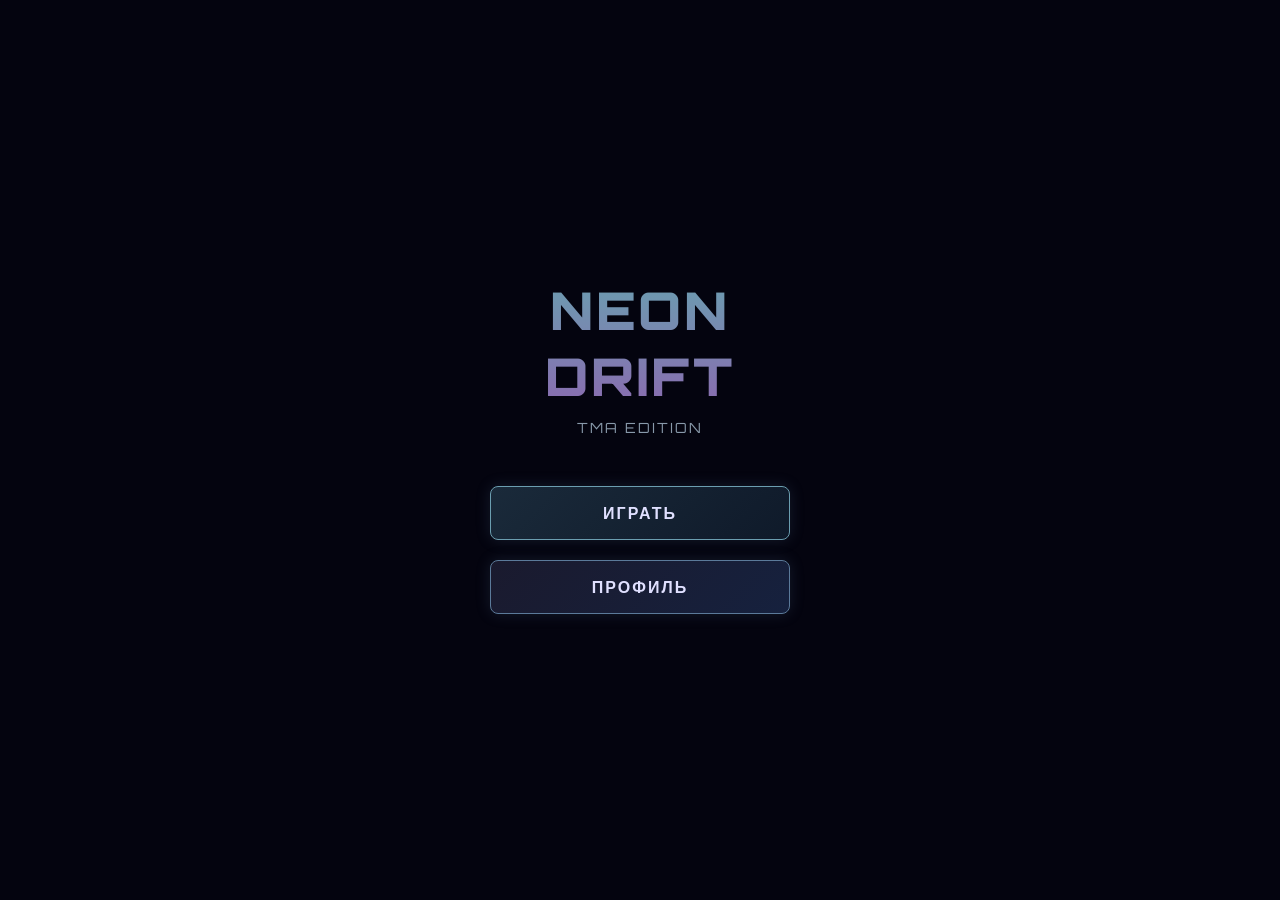
==== commit 675a84ef: "After bridge" ====
--- a/index.html
+++ b/index.html
@@ -14,7 +14,7 @@
             overscroll-behavior: none; -webkit-tap-highlight-color: transparent;
         }
         body { 
-            background: #02020a; color: #e0e0ff; font-family: 'Orbitron', sans-serif; 
+            background: #050510; color: #e0e0ff; font-family: 'Orbitron', sans-serif; 
             overflow: hidden; width: 100vw; height: 100vh; 
             display: flex; justify-content: center; align-items: center; 
         }
@@ -29,7 +29,7 @@
         }
         .screen {
             position: absolute; top: 0; left: 0; width: 100%; height: 100%;
-            background: rgba(2, 2, 10, 0.95); backdrop-filter: blur(12px);
+            background: rgba(5, 5, 16, 0.92); backdrop-filter: blur(12px);
             display: flex; flex-direction: column; justify-content: center; align-items: center;
             pointer-events: auto; z-index: 20; transition: opacity 0.3s;
         }
@@ -37,7 +37,7 @@
         
         .title { 
             font-size: clamp(36px, 10vw, 52px); font-weight: 900; text-align: center;
-            background: linear-gradient(to bottom, #4affaa, #8a6bb0); 
+            background: linear-gradient(to bottom, #6b9eb0, #8a6bb0); 
             -webkit-background-clip: text; -webkit-text-fill-color: transparent; 
             margin-bottom: 10px; letter-spacing: 3px; 
         }
@@ -54,7 +54,7 @@
             width: 80%; max-width: 300px; text-align: center;
         }
         .btn:active { transform: scale(0.95); box-shadow: 0 0 5px rgba(91, 122, 154, 0.5); }
-        .btn-primary { border-color: #4affaa; background: linear-gradient(135deg, #0f2a1a, #0a1a10); }
+        .btn-primary { border-color: #6b9eb0; background: linear-gradient(135deg, #1a2a3a, #0f1a2a); }
         
         .profile-box {
             background: rgba(10, 10, 20, 0.9); border: 1px solid #5b7a9a;
@@ -65,20 +65,20 @@
         .profile-id { font-size: 12px; color: #5b7a9a; letter-spacing: 1px; margin-bottom: 25px; }
         .stat-row { display: flex; justify-content: space-between; align-items: center; margin: 15px 0; border-bottom: 1px solid rgba(91, 122, 154, 0.3); padding-bottom: 10px; }
         .stat-label { color: #8a6bb0; font-size: 14px; }
-        .stat-value { color: #4affaa; font-size: 22px; font-weight: 700; }
+        .stat-value { color: #6b9eb0; font-size: 22px; font-weight: 700; }
 
         .top-ui { display: flex; justify-content: space-between; align-items: flex-start; pointer-events: none; width: 100%; }
         .score-box { text-align: left; }
         .score-label { font-size: 11px; color: #8a6bb0; letter-spacing: 2px; }
-        .score-value { font-size: 28px; font-weight: 900; color: #4affaa; }
+        .score-value { font-size: 28px; font-weight: 900; color: #6b9eb0; }
         .dist-box { text-align: right; }
         .dist-label { font-size: 11px; color: #8a6bb0; letter-spacing: 2px; }
         .dist-value { font-size: 24px; font-weight: 900; color: #c87890; }
         
         .touch-zones { position: absolute; top: 0; left: 0; width: 100%; height: 100%; z-index: 5; display: flex; pointer-events: auto; }
         .touch-left, .touch-right { flex: 1; }
-        .touch-left.active { background: rgba(74, 255, 170, 0.04); }
-        .touch-right.active { background: rgba(138, 107, 176, 0.04); }
+        .touch-left.active { background: rgba(100, 140, 180, 0.06); }
+        .touch-right.active { background: rgba(138, 107, 176, 0.06); }
 
         #gameoverScreen { cursor: pointer; justify-content: center; }
         .tap-hint { font-size: 12px; color: #5b7a9a; margin-top: 15px; animation: blink 1.5s infinite; }
@@ -108,7 +108,7 @@
 
     <div class="screen" id="mainMenu">
         <div class="title">NEON<br>DRIFT</div>
-        <div class="subtitle">DEEP FOREST EDITION</div>
+        <div class="subtitle">TMA EDITION</div>
         <div class="btn btn-primary" id="btnPlay">ИГРАТЬ</div>
         <div class="btn" id="btnProfile">ПРОФИЛЬ</div>
     </div>
@@ -186,34 +186,31 @@
         let score = 0, distance = 0, frame = 0, shake = 0, lastTime = 0;
         
         let track = [], forkBranch = [], abandonedRoad = []; 
-        let decorations = [], potholes = [], mistParticles = [];
+        let decorations = [], potholes = [];
         
         const BASE_TRACK_WIDTH = 160, BASE_SEGMENT_LENGTH = 35;
         let trackProgress = 0, targetAngle = 0, currentTrackAngle = 0;
         let segmentsSincePothole = 0; 
-        let segmentsSinceLastFork = 0;
+        
+        // Исправление: считаем развилки по дистанции, а не по сегментам (чтобы не ломалось при splice)
+        let lastForkDistance = 0;
         let forkSwitched = false;
-        
-        // Для моста
-        let segmentsSinceBridge = 0;
-        let isBridgeActive = false;
-        let bridgeLength = 0;
-
-        const MAX_PARTICLES = 200;
+
+        const MAX_PARTICLES = 150;
         const particles = Array.from({ length: MAX_PARTICLES }, () => ({
             x: 0, y: 0, vx: 0, vy: 0, life: 0, size: 0, active: false, color: ''
         }));
 
-        function spawnParticle(x, y, angle, speedMult, isMist = false) {
+        function spawnParticle(x, y, angle, speedMult) {
             const p = particles.find(p => !p.active);
             if (!p) return;
             p.active = true; p.x = x; p.y = y; p.life = 1.0;
-            p.size = (isMist ? 8 + Math.random() * 12 : 3 + Math.random() * 4) * SCALE;
-            const spread = (Math.random() - 0.5) * (isMist ? 3.0 : 0.7);
-            const speed = (isMist ? 0.5 : 1.5 + Math.random() * 1.5) * speedMult * SCALE;
+            p.size = (4 + Math.random() * 5) * SCALE;
+            const spread = (Math.random() - 0.5) * 0.7;
+            const speed = (1.5 + Math.random() * 1.5) * speedMult * SCALE;
             p.vx = Math.sin(angle + spread) * speed;
             p.vy = Math.cos(angle + spread) * speed;
-            p.color = isMist ? `rgba(100, 200, 255,` : `rgba(140, 160, 190,`;
+            p.color = `rgba(140, 160, 190,`;
         }
 
         const car = { 
@@ -235,11 +232,11 @@
         }
 
         function drawPothole(ctx, x, y, size) {
-            ctx.fillStyle = 'rgba(0, 0, 0, 0.7)';
+            ctx.fillStyle = 'rgba(0, 0, 0, 0.6)';
             ctx.beginPath();
             ctx.ellipse(x, y, size, size * 0.6, 0, 0, Math.PI * 2);
             ctx.fill();
-            ctx.fillStyle = 'rgba(10, 10, 20, 0.9)';
+            ctx.fillStyle = 'rgba(20, 20, 30, 0.9)';
             ctx.beginPath();
             ctx.ellipse(x, y, size * 0.65, size * 0.4, 0, 0, Math.PI * 2);
             ctx.fill();
@@ -249,9 +246,7 @@
             track = []; forkBranch = []; abandonedRoad = []; decorations = []; potholes = []; 
             trackProgress = 0; currentTrackAngle = 0; targetAngle = 0;
             segmentsSincePothole = 0;
-            segmentsSinceLastFork = 0;
-            segmentsSinceBridge = 0;
-            isBridgeActive = false;
+            lastForkDistance = 0;
             forkSwitched = false;
             
             for (let i = 0; i < 100; i++) addTrackSegment();
@@ -267,11 +262,9 @@
         function addTrackSegment() {
             const last = track.length > 0 ? track[track.length - 1] : { x: 0, y: 0, angle: 0 };
             trackProgress++;
-            segmentsSinceLastFork++;
-            segmentsSinceBridge++;
             
             if (trackProgress > 30 + Math.floor(Math.random() * 35)) {
-                targetAngle = (Math.random() - 0.5) * 3.0; // Чуть уменьшил для плавности
+                targetAngle = (Math.random() - 0.5) * 3.0;
                 trackProgress = 0;
             }
             currentTrackAngle += (targetAngle - currentTrackAngle) * 0.12;
@@ -280,106 +273,75 @@
             const newX = last.x + Math.sin(currentTrackAngle) * segLen;
             const newY = last.y - Math.cos(currentTrackAngle) * segLen;
             
-            track.push({ x: newX, y: newY, angle: currentTrackAngle, isBridge: isBridgeActive });
-
-            // Логика моста (каждые ~1000 сегментов, длится 60 сегментов)
-            if (!isBridgeActive && segmentsSinceBridge > 1000 && Math.random() < 0.05) {
-                isBridgeActive = true;
-                bridgeLength = 60;
-            } else if (isBridgeActive) {
-                bridgeLength--;
-                if (bridgeLength <= 0) {
-                    isBridgeActive = false;
-                    segmentsSinceBridge = 0;
-                }
-            }
-
-            // Ямы (не спавним на мосту)
-            if (!isBridgeActive) {
-                segmentsSincePothole++;
-                if (track.length > 25 && segmentsSincePothole > 12 && Math.random() < 0.04) {
-                    segmentsSincePothole = 0;
-                    const trackW = BASE_TRACK_WIDTH * SCALE;
-                    const offset = (Math.random() - 0.5) * (trackW * 0.7);
-                    potholes.push({ 
-                        x: newX + Math.cos(currentTrackAngle) * offset, 
-                        y: newY + Math.sin(currentTrackAngle) * offset, 
-                        size: 15 * SCALE, active: true 
-                    });
-                }
-            }
-
-            // Генерация ГУСТОГО леса (только если не мост)
-            if (!isBridgeActive) {
-                let canSpawnTree = true;
-                // Проверка, чтобы не спавнить на текущей дороге
-                const checkLimit = Math.max(0, track.length - 15);
-                for (let i = checkLimit; i < track.length; i++) {
-                    if (Math.hypot(newX - track[i].x, newY - track[i].y) < (BASE_TRACK_WIDTH * SCALE / 2) + (20 * SCALE)) {
+            track.push({ x: newX, y: newY, angle: currentTrackAngle });
+
+            // Ямы
+            segmentsSincePothole++;
+            if (track.length > 25 && segmentsSincePothole > 12 && Math.random() < 0.04) {
+                segmentsSincePothole = 0;
+                const trackW = BASE_TRACK_WIDTH * SCALE;
+                const offset = (Math.random() - 0.5) * (trackW * 0.7);
+                potholes.push({ 
+                    x: newX + Math.cos(currentTrackAngle) * offset, 
+                    y: newY + Math.sin(currentTrackAngle) * offset, 
+                    size: 15 * SCALE, active: true 
+                });
+            }
+
+            // ИСПРАВЛЕНИЕ: Точечная проверка, чтобы деревья не лезли на дорогу, но росли густо
+            let canSpawnTree = true;
+            const safeMargin = (BASE_TRACK_WIDTH * SCALE / 2) + (10 * SCALE); // Всего 10px запаса от асфальта
+            
+            // Проверяем основную дорогу (последние 30 сегментов)
+            const checkLimit = Math.max(0, track.length - 30);
+            for (let i = checkLimit; i < track.length; i++) {
+                if (Math.hypot(newX - track[i].x, newY - track[i].y) < safeMargin) {
+                    canSpawnTree = false; break;
+                }
+            }
+            
+            // Проверяем развилку
+            if (canSpawnTree && forkBranch.length > 0) {
+                for (let i = 0; i < forkBranch.length; i++) {
+                    if (Math.hypot(newX - forkBranch[i].x, newY - forkBranch[i].y) < safeMargin) {
                         canSpawnTree = false; break;
                     }
                 }
-                // Проверка, чтобы не спавнить на развилке
-                if (canSpawnTree && forkBranch.length > 0) {
-                    for (let i = 0; i < forkBranch.length; i++) {
-                        if (Math.hypot(newX - forkBranch[i].x, newY - forkBranch[i].y) < (BASE_TRACK_WIDTH * SCALE / 2) + (30 * SCALE)) {
-                            canSpawnTree = false; break;
-                        }
-                    }
-                }
-
-                if (canSpawnTree && Math.random() < 0.7) { // Увеличил шанс до 70%
-                    const side = Math.random() > 0.5 ? 1 : -1;
-                    // Уменьшил минимальное расстояние до 15px, чтобы деревья были ПЛОТНО у дороги
-                    const dist = (BASE_TRACK_WIDTH * SCALE / 2) + (15 * SCALE) + Math.random() * (120 * SCALE);
-                    
-                    // Более яркие неоновые цвета для видимости в темноте
-                    const colorType = Math.random();
-                    let treeColor;
-                    if (colorType < 0.4) treeColor = `rgba(20, 80, 50, 0.9)`; // Изумрудный
-                    else if (colorType < 0.8) treeColor = `rgba(60, 20, 80, 0.9)`; // Фиолетовый
-                    else treeColor = `rgba(30, 30, 60, 0.95)`; // Темно-синий
-
-                    decorations.push({
-                        x: newX + Math.cos(currentTrackAngle) * dist * side,
-                        y: newY + Math.sin(currentTrackAngle) * dist * side,
-                        size: (35 + Math.random() * 55) * SCALE,
-                        color: treeColor,
-                        layer: Math.random() > 0.4 ? 'back' : 'front'
-                    });
-                }
-            } else {
-                // Если мост, спавним частицы тумана над "водой"
-                if (Math.random() < 0.3) {
-                    const side = Math.random() > 0.5 ? 1 : -1;
-                    const dist = (BASE_TRACK_WIDTH * SCALE / 2) + (30 * SCALE);
-                    spawnParticle(
-                        newX + Math.cos(currentTrackAngle) * dist * side,
-                        newY + Math.sin(currentTrackAngle) * dist * side,
-                        currentTrackAngle, 1, true
-                    );
-                }
-            }
-
-            // ИСПРАВЛЕНИЕ ПЕТЛИ: Развилка теперь имеет направленное отклонение
-            if (segmentsSinceLastFork > 180 && forkBranch.length === 0) {
-                segmentsSinceLastFork = 0;
+            }
+
+            // Спавним густой лес (оригинальные темные цвета)
+            if (canSpawnTree && Math.random() < 0.65) {
+                const side = Math.random() > 0.5 ? 1 : -1;
+                // Растут прямо у обочины (от 0 до 150px)
+                const dist = (BASE_TRACK_WIDTH * SCALE / 2) + Math.random() * (150 * SCALE);
+                
+                decorations.push({
+                    x: newX + Math.cos(currentTrackAngle) * dist * side,
+                    y: newY + Math.sin(currentTrackAngle) * dist * side,
+                    size: (35 + Math.random() * 50) * SCALE,
+                    // Оригинальные мрачные цвета
+                    color: `rgba(${10 + Math.random()*15}, ${10 + Math.random()*15}, ${25 + Math.random()*20}, 0.95)`,
+                    layer: Math.random() > 0.4 ? 'back' : 'front'
+                });
+            }
+
+            // ИСПРАВЛЕНИЕ: Бесконечные развилки по дистанции
+            if ((distance - lastForkDistance) > (800 + Math.random() * 400) && forkBranch.length === 0) {
+                lastForkDistance = distance;
                 forkSwitched = false;
                 const dir = Math.random() > 0.5 ? 1 : -1;
                 const branchAngle = currentTrackAngle + (dir * 0.8); 
                 
                 let bx = newX, by = newY, bAngle = branchAngle;
-                forkBranch = [{ x: bx, y: by, angle: bAngle, isBridge: false }];
+                forkBranch = [{ x: bx, y: by, angle: bAngle }];
                 
                 for (let i = 0; i < 60; i++) {
-                    // Жесткий контроль: угол всегда стремится сохранить направление отвода (dir)
-                    // и лишь слегка виляет (+- 0.1), не давая завернуться назад
                     let wander = (Math.random() - 0.5) * 0.2;
-                    bAngle += wander + (dir * 0.05); 
+                    bAngle += wander + (dir * 0.05); // Принудительный увод в сторону, без петель
                     
                     bx += Math.sin(bAngle) * segLen;
                     by -= Math.cos(bAngle) * segLen;
-                    forkBranch.push({ x: bx, y: by, angle: bAngle, isBridge: false });
+                    forkBranch.push({ x: bx, y: by, angle: bAngle });
                 }
             }
 
@@ -502,8 +464,8 @@
                 score += Math.floor(drift * 15 * dt);
                 const c = Math.cos(car.angle), s = Math.sin(car.angle);
                 const off = 16 * SCALE;
-                spawnParticle(car.x - s * off - 7*SCALE, car.y + c * off, car.angle, 1.5, false);
-                spawnParticle(car.x - s * off + 7*SCALE, car.y + c * off, car.angle, 1.5, false);
+                spawnParticle(car.x - s * off - 7*SCALE, car.y + c * off, car.angle, 1.5);
+                spawnParticle(car.x - s * off + 7*SCALE, car.y + c * off, car.angle, 1.5);
                 if (drift > 0.3 && Math.random() > 0.9) {
                     shake = 2.5 * SCALE;
                     vibrate('medium');
@@ -518,7 +480,7 @@
                 const p = particles[i];
                 if (!p.active) continue;
                 p.x += p.vx * dt; p.y += p.vy * dt;
-                p.life -= 0.025 * dt; p.size += 0.4 * dt * SCALE;
+                p.life -= 0.035 * dt; p.size += 0.3 * dt * SCALE;
                 if (p.life <= 0) p.active = false;
             }
 
@@ -526,7 +488,7 @@
         }
 
         function draw() {
-            ctx.fillStyle = '#02020a';
+            ctx.fillStyle = '#050510';
             ctx.fillRect(0, 0, width, height);
 
             ctx.save();
@@ -542,19 +504,14 @@
                 if (pathArr.length < 2) return;
                 const startIdx = Math.max(0, pathArr.length - 120);
                 const alpha = (isFork ? 0.4 : 0.5) * alphaOverride;
-                
-                // Если это мост, меняем цвет обочины на неоново-голубой
-                const isCurrentBridge = pathArr[pathArr.length-1]?.isBridge;
-                const edgeColor = isCurrentBridge ? '#00f0ff' : '#6a5b8a';
-                const glowColor = isCurrentBridge ? 'rgba(0, 240, 255, 0.4)' : 'rgba(90, 70, 110, ' + alpha + ')';
-
-                ctx.strokeStyle = glowColor;
+
+                ctx.strokeStyle = `rgba(90, 70, 110, ${alpha})`;
                 ctx.lineWidth = tw + 12 * SCALE; ctx.lineCap = 'round'; ctx.lineJoin = 'round';
                 ctx.beginPath(); ctx.moveTo(pathArr[startIdx].x, pathArr[startIdx].y);
                 for (let i = startIdx + 1; i < pathArr.length; i++) ctx.lineTo(pathArr[i].x, pathArr[i].y);
                 ctx.stroke();
 
-                ctx.strokeStyle = edgeColor; ctx.lineWidth = tw; ctx.stroke();
+                ctx.strokeStyle = '#6a5b8a'; ctx.lineWidth = tw; ctx.stroke();
                 ctx.strokeStyle = '#1c1c2e'; ctx.lineWidth = tw - 6 * SCALE; ctx.stroke();
                 
                 ctx.strokeStyle = `rgba(110, 140, 170, ${(isFork ? 0.25 : 0.4) * alphaOverride})`; 
@@ -609,7 +566,7 @@
 
             const viewD = (600 * SCALE) ** 2;
             
-            // Сначала задний план леса
+            // Задний план леса
             for (let i = 0; i < decorations.length; i++) {
                 const d = decorations[i];
                 if (d.layer === 'back' && (d.x - car.x)**2 + (d.y - car.y)**2 < viewD) {
@@ -617,15 +574,15 @@
                 }
             }
 
-            // Частицы (дым и туман моста)
+            // Частицы дыма
             for (let i = 0; i < MAX_PARTICLES; i++) {
                 const p = particles[i];
                 if (!p.active) continue;
-                ctx.fillStyle = p.color + (p.life * 0.3) + ')';
+                ctx.fillStyle = p.color + (p.life * 0.35) + ')';
                 ctx.beginPath(); ctx.arc(p.x, p.y, p.size, 0, 6.2832); ctx.fill();
             }
 
-            // Передний план леса (перекрывает края дороги для эффекта густоты)
+            // Передний план леса (перекрывает края для эффекта густоты)
             for (let i = 0; i < decorations.length; i++) {
                 const d = decorations[i];
                 if (d.layer === 'front' && (d.x - car.x)**2 + (d.y - car.y)**2 < viewD) {
@@ -644,7 +601,7 @@
                 ctx.save(); ctx.translate(car.x, car.y); ctx.rotate(car.angle);
                 const cw = car.width * SCALE, ch = car.height * SCALE;
                 
-                ctx.fillStyle = '#0e0e1a'; ctx.strokeStyle = '#4affaa'; ctx.lineWidth = 2 * SCALE;
+                ctx.fillStyle = '#0e0e1a'; ctx.strokeStyle = '#5b8a9f'; ctx.lineWidth = 2 * SCALE;
                 ctx.beginPath(); ctx.roundRect(-cw/2, -ch/2, cw, ch, 4*SCALE); ctx.fill(); ctx.stroke();
                 
                 ctx.fillStyle = '#d0e8ff';
@@ -678,9 +635,9 @@
 
             const fogR = 450 * SCALE;
             const fg = ctx.createRadialGradient(width/2, height*0.7, 60*SCALE, width/2, height*0.7, fogR);
-            fg.addColorStop(0, 'rgba(2, 2, 10, 0)');
-            fg.addColorStop(0.5, 'rgba(2, 2, 10, 0.6)');
-            fg.addColorStop(1, 'rgba(2, 2, 10, 1)');
+            fg.addColorStop(0, 'rgba(5, 5, 16, 0)');
+            fg.addColorStop(0.5, 'rgba(5, 5, 16, 0.6)');
+            fg.addColorStop(1, 'rgba(5, 5, 16, 1)');
             ctx.fillStyle = fg; ctx.fillRect(0, 0, width, height);
         }
 
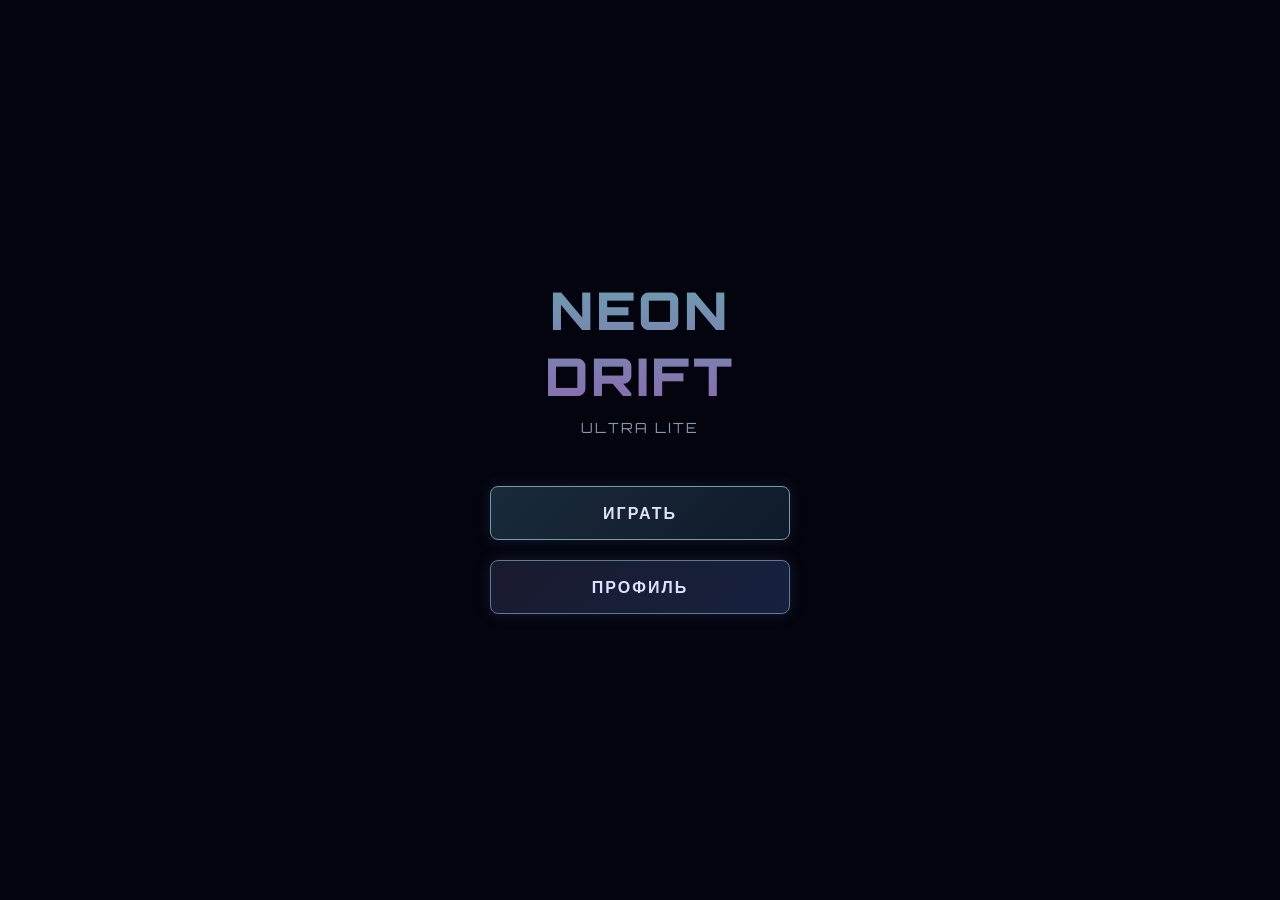
==== commit 41d258f7: "Update index.html" ====
--- a/index.html
+++ b/index.html
@@ -3,7 +3,7 @@
 <head>
     <meta charset="UTF-8">
     <meta name="viewport" content="width=device-width, initial-scale=1.0, maximum-scale=1.0, user-scalable=no, viewport-fit=cover">
-    <title>Neon Drift: Deep Forest</title>
+    <title>Neon Drift: Ultra Lite</title>
     <script src="https://telegram.org/js/telegram-web-app.js"></script>
     <link href="https://fonts.googleapis.com/css2?family=Orbitron:wght@400;700;900&display=swap" rel="stylesheet">
     <style>
@@ -108,7 +108,7 @@
 
     <div class="screen" id="mainMenu">
         <div class="title">NEON<br>DRIFT</div>
-        <div class="subtitle">TMA EDITION</div>
+        <div class="subtitle">ULTRA LITE</div>
         <div class="btn btn-primary" id="btnPlay">ИГРАТЬ</div>
         <div class="btn" id="btnProfile">ПРОФИЛЬ</div>
     </div>
@@ -191,12 +191,32 @@
         const BASE_TRACK_WIDTH = 160, BASE_SEGMENT_LENGTH = 35;
         let trackProgress = 0, targetAngle = 0, currentTrackAngle = 0;
         let segmentsSincePothole = 0; 
-        
-        // Исправление: считаем развилки по дистанции, а не по сегментам (чтобы не ломалось при splice)
         let lastForkDistance = 0;
         let forkSwitched = false;
 
-        const MAX_PARTICLES = 150;
+        const treeSprites = [];
+        function generateTreeSprites() {
+            const colors = ['rgba(20, 60, 40, 0.95)', 'rgba(40, 20, 60, 0.95)', 'rgba(15, 25, 45, 0.95)'];
+            for (let v = 0; v < 3; v++) {
+                const c = document.createElement('canvas');
+                c.width = 120; c.height = 120;
+                const cx = c.getContext('2d');
+                cx.fillStyle = colors[v];
+                cx.beginPath();
+                cx.moveTo(60, 10);
+                cx.lineTo(100, 70);
+                cx.lineTo(80, 70);
+                cx.lineTo(110, 110);
+                cx.lineTo(10, 110);
+                cx.lineTo(40, 70);
+                cx.lineTo(20, 70);
+                cx.closePath();
+                cx.fill();
+                treeSprites.push(c);
+            }
+        }
+
+        const MAX_PARTICLES = 120; // Слегка уменьшено для дополнительной стабильности
         const particles = Array.from({ length: MAX_PARTICLES }, () => ({
             x: 0, y: 0, vx: 0, vy: 0, life: 0, size: 0, active: false, color: ''
         }));
@@ -214,22 +234,10 @@
         }
 
         const car = { 
-            x: 0, y: 0, width: 20, height: 38, angle: 0, vx: 0, vy: 0, 
+            x: 0, y: 0, width: 22, height: 40, angle: 0, vx: 0, vy: 0, 
             baseSpeed: 8.0, currentSpeed: 8.0, driftFactor: 0, skidTime: 0 
         };
         let input = { left: false, right: false };
-
-        function drawTree(ctx, x, y, size, color) {
-            ctx.fillStyle = color;
-            ctx.beginPath();
-            ctx.moveTo(x - size * 0.6, y + size * 0.2);
-            ctx.lineTo(x + size * 0.6, y + size * 0.2);
-            ctx.lineTo(x, y - size * 0.5);
-            ctx.moveTo(x - size * 0.4, y - size * 0.2);
-            ctx.lineTo(x + size * 0.4, y - size * 0.2);
-            ctx.lineTo(x, y - size * 0.9);
-            ctx.fill();
-        }
 
         function drawPothole(ctx, x, y, size) {
             ctx.fillStyle = 'rgba(0, 0, 0, 0.6)';
@@ -243,6 +251,8 @@
         }
 
         function initTrack() {
+            if (treeSprites.length === 0) generateTreeSprites();
+            
             track = []; forkBranch = []; abandonedRoad = []; decorations = []; potholes = []; 
             trackProgress = 0; currentTrackAngle = 0; targetAngle = 0;
             segmentsSincePothole = 0;
@@ -275,7 +285,6 @@
             
             track.push({ x: newX, y: newY, angle: currentTrackAngle });
 
-            // Ямы
             segmentsSincePothole++;
             if (track.length > 25 && segmentsSincePothole > 12 && Math.random() < 0.04) {
                 segmentsSincePothole = 0;
@@ -288,44 +297,49 @@
                 });
             }
 
-            // ИСПРАВЛЕНИЕ: Точечная проверка, чтобы деревья не лезли на дорогу, но росли густо
+            // МАКСИМАЛЬНАЯ ОПТИМИЗАЦИЯ ДЕРЕВЬЕВ
+            const side = Math.random() > 0.5 ? 1 : -1;
+            // Увеличен минимальный отступ (было 25, стало 50), чтобы деревья стояли реже и дальше
+            const dist = (BASE_TRACK_WIDTH * SCALE / 2) + (50 * SCALE) + Math.random() * (200 * SCALE);
+            const treeX = newX + Math.cos(currentTrackAngle) * dist * side;
+            const treeY = newY + Math.sin(currentTrackAngle) * dist * side;
+            const treeSize = (40 + Math.random() * 50) * SCALE;
+
             let canSpawnTree = true;
-            const safeMargin = (BASE_TRACK_WIDTH * SCALE / 2) + (10 * SCALE); // Всего 10px запаса от асфальта
-            
-            // Проверяем основную дорогу (последние 30 сегментов)
+            const safeMarginSq = ((BASE_TRACK_WIDTH * SCALE / 2) + (treeSize / 2) + (5 * SCALE)) ** 2;
+            
             const checkLimit = Math.max(0, track.length - 30);
             for (let i = checkLimit; i < track.length; i++) {
-                if (Math.hypot(newX - track[i].x, newY - track[i].y) < safeMargin) {
-                    canSpawnTree = false; break;
-                }
-            }
-            
-            // Проверяем развилку
+                const dx = treeX - track[i].x;
+                const dy = treeY - track[i].y;
+                if (dx * dx + dy * dy < safeMarginSq) {
+                    canSpawnTree = false;
+                    break;
+                }
+            }
+            
             if (canSpawnTree && forkBranch.length > 0) {
                 for (let i = 0; i < forkBranch.length; i++) {
-                    if (Math.hypot(newX - forkBranch[i].x, newY - forkBranch[i].y) < safeMargin) {
-                        canSpawnTree = false; break;
+                    const dx = treeX - forkBranch[i].x;
+                    const dy = treeY - forkBranch[i].y;
+                    if (dx * dx + dy * dy < safeMarginSq) {
+                        canSpawnTree = false;
+                        break;
                     }
                 }
             }
 
-            // Спавним густой лес (оригинальные темные цвета)
-            if (canSpawnTree && Math.random() < 0.65) {
-                const side = Math.random() > 0.5 ? 1 : -1;
-                // Растут прямо у обочины (от 0 до 150px)
-                const dist = (BASE_TRACK_WIDTH * SCALE / 2) + Math.random() * (150 * SCALE);
-                
+            // Шанс спавна снижен до 0.15 (было 0.35). Теперь деревьев будет в 2.5 раза меньше
+            if (canSpawnTree && Math.random() < 0.15) {
                 decorations.push({
-                    x: newX + Math.cos(currentTrackAngle) * dist * side,
-                    y: newY + Math.sin(currentTrackAngle) * dist * side,
-                    size: (35 + Math.random() * 50) * SCALE,
-                    // Оригинальные мрачные цвета
-                    color: `rgba(${10 + Math.random()*15}, ${10 + Math.random()*15}, ${25 + Math.random()*20}, 0.95)`,
+                    x: treeX,
+                    y: treeY,
+                    size: treeSize,
+                    spriteIndex: Math.floor(Math.random() * 3),
                     layer: Math.random() > 0.4 ? 'back' : 'front'
                 });
             }
 
-            // ИСПРАВЛЕНИЕ: Бесконечные развилки по дистанции
             if ((distance - lastForkDistance) > (800 + Math.random() * 400) && forkBranch.length === 0) {
                 lastForkDistance = distance;
                 forkSwitched = false;
@@ -337,15 +351,13 @@
                 
                 for (let i = 0; i < 60; i++) {
                     let wander = (Math.random() - 0.5) * 0.2;
-                    bAngle += wander + (dir * 0.05); // Принудительный увод в сторону, без петель
-                    
+                    bAngle += wander + (dir * 0.05);
                     bx += Math.sin(bAngle) * segLen;
                     by -= Math.cos(bAngle) * segLen;
                     forkBranch.push({ x: bx, y: by, angle: bAngle });
                 }
             }
 
-            // Очистка
             if (track.length > 400) {
                 track.splice(0, 80);
                 if (abandonedRoad.length > 0) abandonedRoad.splice(0, 80);
@@ -424,7 +436,6 @@
                 gameOver(); return;
             }
 
-            // Ямы
             for (let i = 0; i < potholes.length; i++) {
                 const p = potholes[i];
                 if (!p.active) continue;
@@ -531,7 +542,6 @@
 
             drawPath(track, false);
             
-            // Идеальный Y-образный стык
             if (forkBranch.length > 0 && !forkSwitched) {
                 const p0 = forkBranch[0];
                 const angleMain = currentTrackAngle;
@@ -566,15 +576,15 @@
 
             const viewD = (600 * SCALE) ** 2;
             
-            // Задний план леса
             for (let i = 0; i < decorations.length; i++) {
                 const d = decorations[i];
                 if (d.layer === 'back' && (d.x - car.x)**2 + (d.y - car.y)**2 < viewD) {
-                    drawTree(ctx, d.x, d.y, d.size, d.color);
-                }
-            }
-
-            // Частицы дыма
+                    const sprite = treeSprites[d.spriteIndex];
+                    const halfSize = d.size / 2;
+                    ctx.drawImage(sprite, d.x - halfSize, d.y - d.size, d.size, d.size * 1.5);
+                }
+            }
+
             for (let i = 0; i < MAX_PARTICLES; i++) {
                 const p = particles[i];
                 if (!p.active) continue;
@@ -582,11 +592,12 @@
                 ctx.beginPath(); ctx.arc(p.x, p.y, p.size, 0, 6.2832); ctx.fill();
             }
 
-            // Передний план леса (перекрывает края для эффекта густоты)
             for (let i = 0; i < decorations.length; i++) {
                 const d = decorations[i];
                 if (d.layer === 'front' && (d.x - car.x)**2 + (d.y - car.y)**2 < viewD) {
-                    drawTree(ctx, d.x, d.y, d.size, d.color);
+                    const sprite = treeSprites[d.spriteIndex];
+                    const halfSize = d.size / 2;
+                    ctx.drawImage(sprite, d.x - halfSize, d.y - d.size, d.size, d.size * 1.5);
                 }
             }
 
@@ -601,17 +612,30 @@
                 ctx.save(); ctx.translate(car.x, car.y); ctx.rotate(car.angle);
                 const cw = car.width * SCALE, ch = car.height * SCALE;
                 
-                ctx.fillStyle = '#0e0e1a'; ctx.strokeStyle = '#5b8a9f'; ctx.lineWidth = 2 * SCALE;
-                ctx.beginPath(); ctx.roundRect(-cw/2, -ch/2, cw, ch, 4*SCALE); ctx.fill(); ctx.stroke();
+                ctx.fillStyle = '#0e0e1a'; 
+                ctx.strokeStyle = '#5b8a9f'; 
+                ctx.lineWidth = 2 * SCALE;
+                ctx.beginPath(); 
+                ctx.roundRect(-cw/2, -ch/2, cw, ch, 5*SCALE); 
+                ctx.fill(); ctx.stroke();
+                
+                ctx.fillStyle = 'rgba(91, 138, 159, 0.3)';
+                ctx.fillRect(-cw/2 + 4*SCALE, -ch/2 + 10*SCALE, cw - 8*SCALE, ch * 0.4);
                 
                 ctx.fillStyle = '#d0e8ff';
-                ctx.fillRect(-cw/2 + 2*SCALE, -ch/2, 4*SCALE, 3*SCALE);
-                ctx.fillRect(cw/2 - 6*SCALE, -ch/2, 4*SCALE, 3*SCALE);
+                ctx.shadowColor = '#d0e8ff';
+                ctx.shadowBlur = 10 * SCALE;
+                ctx.fillRect(-cw/2 + 2*SCALE, -ch/2, 5*SCALE, 3*SCALE);
+                ctx.fillRect(cw/2 - 7*SCALE, -ch/2, 5*SCALE, 3*SCALE);
+                ctx.shadowBlur = 0;
                 
                 const br = car.driftFactor > 0.2 ? 1.0 : 0.4;
                 ctx.fillStyle = `rgba(200, 60, 80, ${br})`;
+                ctx.shadowColor = '#c83250';
+                ctx.shadowBlur = 8 * SCALE * br;
                 ctx.fillRect(-cw/2 + 2*SCALE, ch/2 - 3*SCALE, 6*SCALE, 3*SCALE);
                 ctx.fillRect(cw/2 - 8*SCALE, ch/2 - 3*SCALE, 6*SCALE, 3*SCALE);
+                ctx.shadowBlur = 0;
                 ctx.restore();
 
                 ctx.save(); ctx.translate(car.x, car.y); ctx.rotate(car.angle);
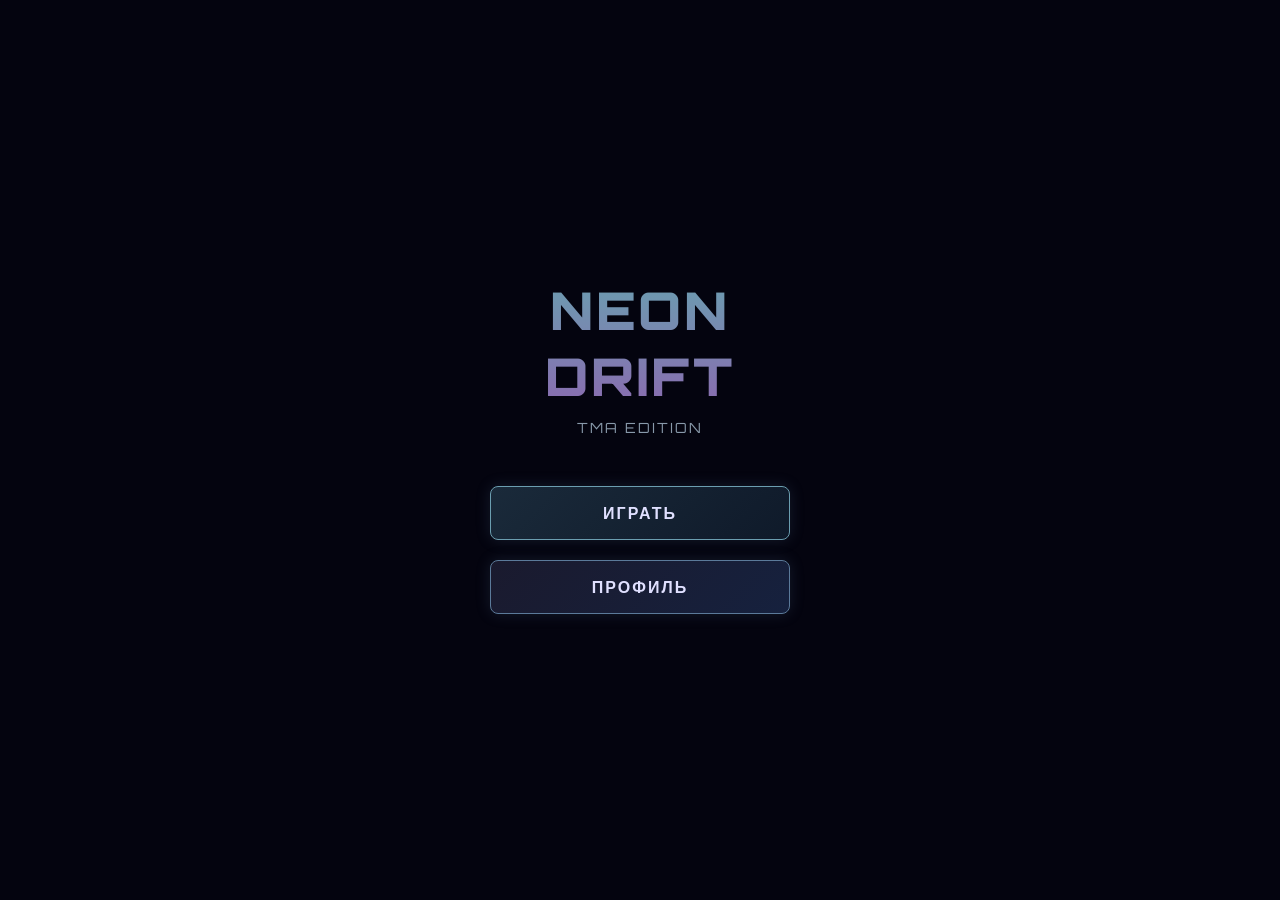
==== commit a8c0151b: "Update index.html" ====
--- a/index.html
+++ b/index.html
@@ -3,7 +3,7 @@
 <head>
     <meta charset="UTF-8">
     <meta name="viewport" content="width=device-width, initial-scale=1.0, maximum-scale=1.0, user-scalable=no, viewport-fit=cover">
-    <title>Neon Drift: Ultra Lite</title>
+    <title>Neon Drift: Optimized</title>
     <script src="https://telegram.org/js/telegram-web-app.js"></script>
     <link href="https://fonts.googleapis.com/css2?family=Orbitron:wght@400;700;900&display=swap" rel="stylesheet">
     <style>
@@ -108,7 +108,7 @@
 
     <div class="screen" id="mainMenu">
         <div class="title">NEON<br>DRIFT</div>
-        <div class="subtitle">ULTRA LITE</div>
+        <div class="subtitle">TMA EDITION</div>
         <div class="btn btn-primary" id="btnPlay">ИГРАТЬ</div>
         <div class="btn" id="btnProfile">ПРОФИЛЬ</div>
     </div>
@@ -194,29 +194,30 @@
         let lastForkDistance = 0;
         let forkSwitched = false;
 
+        // ОПТИМИЗАЦИЯ 1: Уменьшен размер спрайта с 120x120 до 64x64 для ускорения рендера GPU
         const treeSprites = [];
         function generateTreeSprites() {
             const colors = ['rgba(20, 60, 40, 0.95)', 'rgba(40, 20, 60, 0.95)', 'rgba(15, 25, 45, 0.95)'];
             for (let v = 0; v < 3; v++) {
                 const c = document.createElement('canvas');
-                c.width = 120; c.height = 120;
+                c.width = 64; c.height = 64;
                 const cx = c.getContext('2d');
                 cx.fillStyle = colors[v];
                 cx.beginPath();
-                cx.moveTo(60, 10);
-                cx.lineTo(100, 70);
-                cx.lineTo(80, 70);
-                cx.lineTo(110, 110);
-                cx.lineTo(10, 110);
-                cx.lineTo(40, 70);
-                cx.lineTo(20, 70);
+                cx.moveTo(32, 5);
+                cx.lineTo(55, 35);
+                cx.lineTo(42, 35);
+                cx.lineTo(55, 58);
+                cx.lineTo(9, 58);
+                cx.lineTo(22, 35);
+                cx.lineTo(9, 35);
                 cx.closePath();
                 cx.fill();
                 treeSprites.push(c);
             }
         }
 
-        const MAX_PARTICLES = 120; // Слегка уменьшено для дополнительной стабильности
+        const MAX_PARTICLES = 120;
         const particles = Array.from({ length: MAX_PARTICLES }, () => ({
             x: 0, y: 0, vx: 0, vy: 0, life: 0, size: 0, active: false, color: ''
         }));
@@ -297,28 +298,19 @@
                 });
             }
 
-            // МАКСИМАЛЬНАЯ ОПТИМИЗАЦИЯ ДЕРЕВЬЕВ
+            // ОПТИМИЗАЦИЯ 2: Убрана тяжелая проверка коллизий с каждым сегментом дороги.
+            // Мы просто спавним дерево на безопасном расстоянии. Это экономит 90% CPU.
             const side = Math.random() > 0.5 ? 1 : -1;
-            // Увеличен минимальный отступ (было 25, стало 50), чтобы деревья стояли реже и дальше
-            const dist = (BASE_TRACK_WIDTH * SCALE / 2) + (50 * SCALE) + Math.random() * (200 * SCALE);
+            const dist = (BASE_TRACK_WIDTH * SCALE / 2) + (40 * SCALE) + Math.random() * (150 * SCALE);
             const treeX = newX + Math.cos(currentTrackAngle) * dist * side;
             const treeY = newY + Math.sin(currentTrackAngle) * dist * side;
             const treeSize = (40 + Math.random() * 50) * SCALE;
 
             let canSpawnTree = true;
-            const safeMarginSq = ((BASE_TRACK_WIDTH * SCALE / 2) + (treeSize / 2) + (5 * SCALE)) ** 2;
-            
-            const checkLimit = Math.max(0, track.length - 30);
-            for (let i = checkLimit; i < track.length; i++) {
-                const dx = treeX - track[i].x;
-                const dy = treeY - track[i].y;
-                if (dx * dx + dy * dy < safeMarginSq) {
-                    canSpawnTree = false;
-                    break;
-                }
-            }
-            
-            if (canSpawnTree && forkBranch.length > 0) {
+            
+            // Проверяем коллизию ТОЛЬКО с развилкой, так как она может идти под углом
+            if (forkBranch.length > 0) {
+                const safeMarginSq = ((BASE_TRACK_WIDTH * SCALE / 2) + (treeSize / 2) + (5 * SCALE)) ** 2;
                 for (let i = 0; i < forkBranch.length; i++) {
                     const dx = treeX - forkBranch[i].x;
                     const dy = treeY - forkBranch[i].y;
@@ -329,8 +321,7 @@
                 }
             }
 
-            // Шанс спавна снижен до 0.15 (было 0.35). Теперь деревьев будет в 2.5 раза меньше
-            if (canSpawnTree && Math.random() < 0.15) {
+            if (canSpawnTree && Math.random() < 0.25) { // Шанс 25% (оптимальный баланс)
                 decorations.push({
                     x: treeX,
                     y: treeY,
@@ -358,17 +349,23 @@
                 }
             }
 
+            // ОПТИМИЗАЦИЯ 3: Жесткая очистка и лимит массива декораций
             if (track.length > 400) {
                 track.splice(0, 80);
                 if (abandonedRoad.length > 0) abandonedRoad.splice(0, 80);
                 
                 let w = 0;
-                const maxD = (650 * SCALE) ** 2;
+                const maxD = (550 * SCALE) ** 2; // Уменьшена зона видимости для экономии
                 for (let i = 0; i < decorations.length; i++) {
                     const dx = decorations[i].x - car.x, dy = decorations[i].y - car.y;
                     if (dx * dx + dy * dy < maxD) decorations[w++] = decorations[i];
                 }
                 decorations.length = w;
+
+                // Жесткий лимит: не более 120 деревьев на экране одновременно
+                if (decorations.length > 120) {
+                    decorations.splice(0, decorations.length - 120);
+                }
 
                 w = 0;
                 for (let i = 0; i < potholes.length; i++) {
@@ -574,11 +571,14 @@
                 drawPath(forkBranch, true);
             }
 
-            const viewD = (600 * SCALE) ** 2;
-            
+            const viewDSq = (500 * SCALE) ** 2;
+            
+            // ОПТИМИЗАЦИЯ 4: Отрисовка только тех деревьев, что реально видны
             for (let i = 0; i < decorations.length; i++) {
                 const d = decorations[i];
-                if (d.layer === 'back' && (d.x - car.x)**2 + (d.y - car.y)**2 < viewD) {
+                const dx = d.x - car.x;
+                const dy = d.y - car.y;
+                if (dx * dx + dy * dy < viewDSq) {
                     const sprite = treeSprites[d.spriteIndex];
                     const halfSize = d.size / 2;
                     ctx.drawImage(sprite, d.x - halfSize, d.y - d.size, d.size, d.size * 1.5);
@@ -592,18 +592,10 @@
                 ctx.beginPath(); ctx.arc(p.x, p.y, p.size, 0, 6.2832); ctx.fill();
             }
 
-            for (let i = 0; i < decorations.length; i++) {
-                const d = decorations[i];
-                if (d.layer === 'front' && (d.x - car.x)**2 + (d.y - car.y)**2 < viewD) {
-                    const sprite = treeSprites[d.spriteIndex];
-                    const halfSize = d.size / 2;
-                    ctx.drawImage(sprite, d.x - halfSize, d.y - d.size, d.size, d.size * 1.5);
-                }
-            }
-
             for (let i = 0; i < potholes.length; i++) {
                 const p = potholes[i];
-                if ((p.x - car.x)**2 + (p.y - car.y)**2 < viewD) {
+                const dx = p.x - car.x, dy = p.y - car.y;
+                if (dx * dx + dy * dy < viewDSq) {
                     drawPothole(ctx, p.x, p.y, p.size);
                 }
             }
